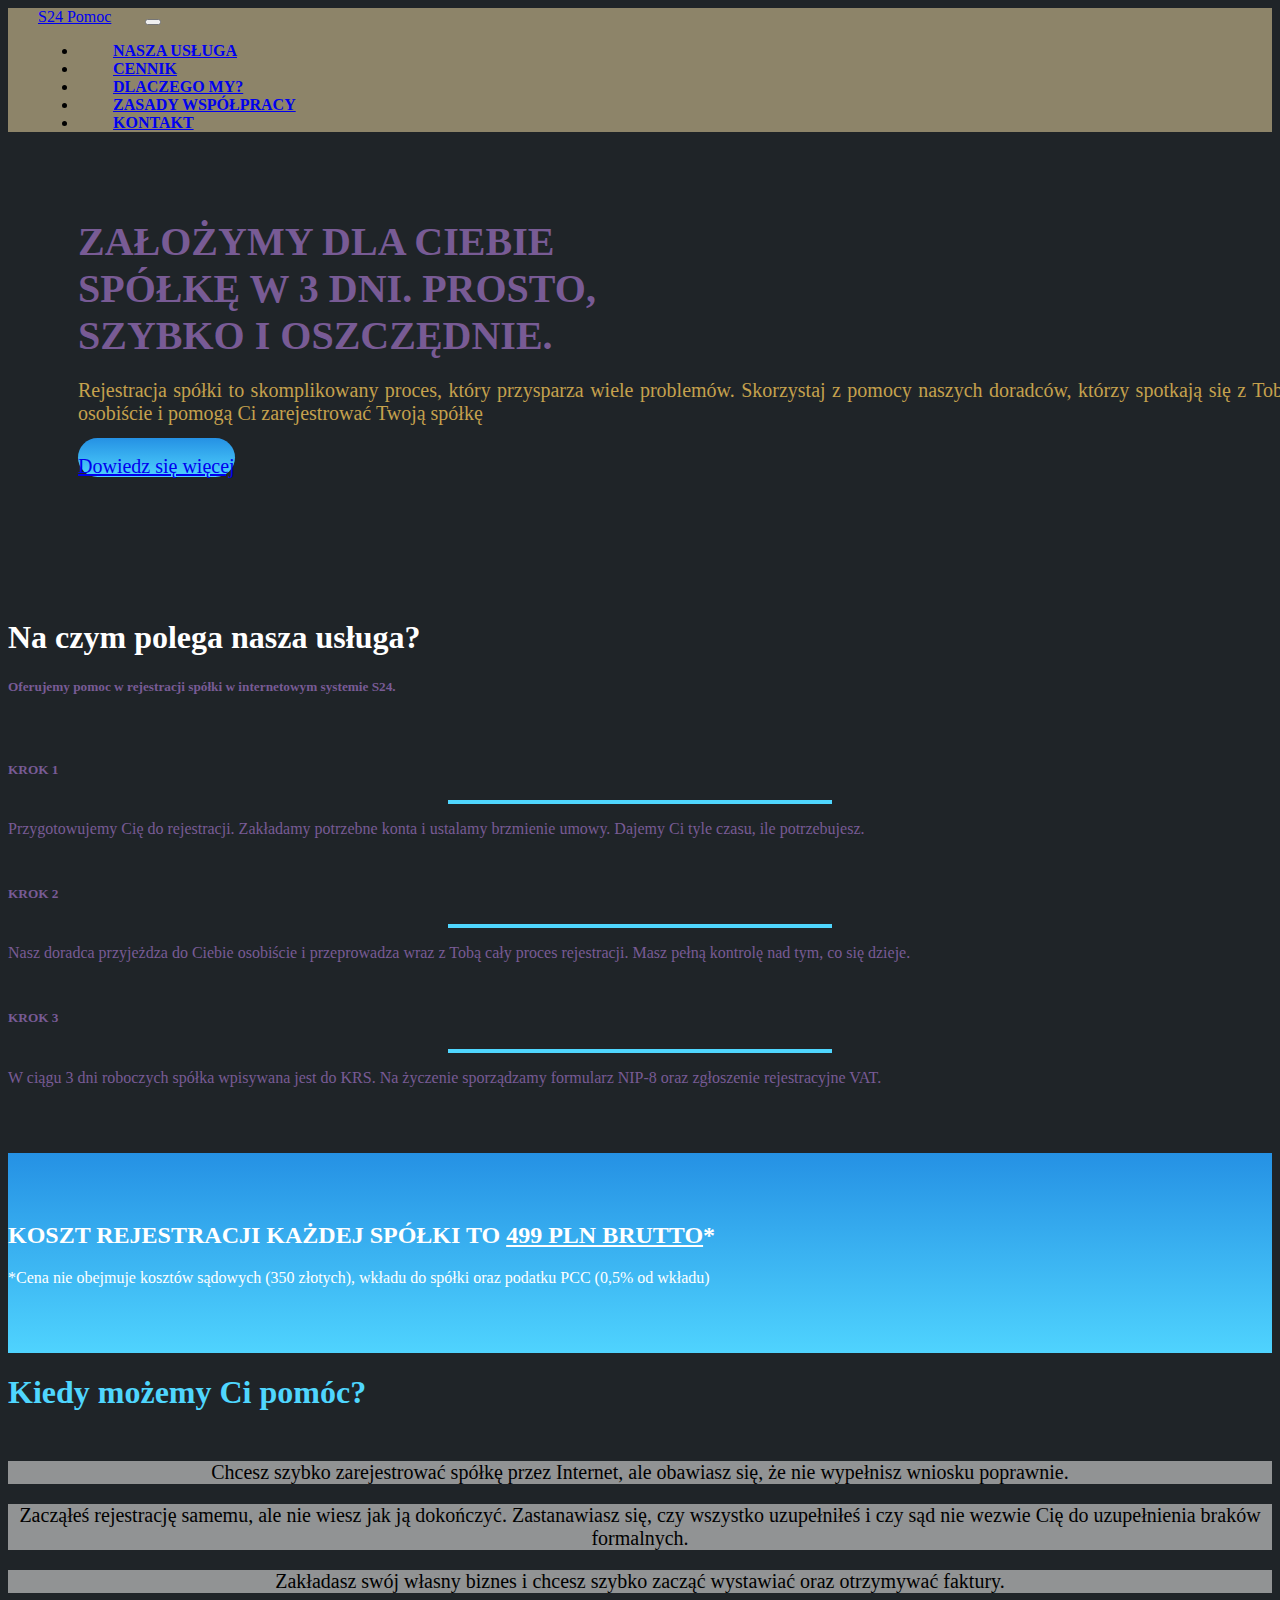
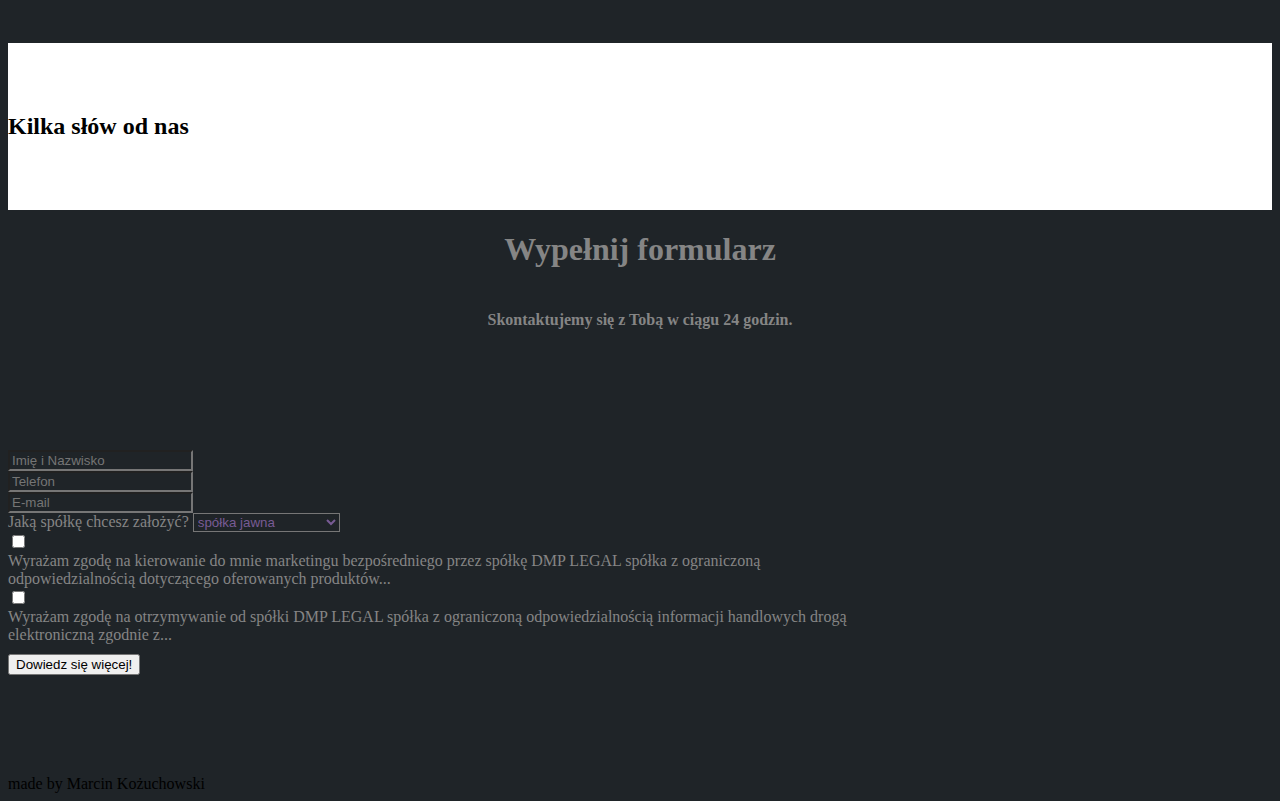
==== index.html @ cd25e00a "changed colors" ====
<!doctype html>
<html lang="pl">

<head>

  <meta charset="utf-8">
  <meta name="viewport" content="width=device-width, initial-scale=1, shrink-to-fit=no">


  <link rel="stylesheet" href="https://stackpath.bootstrapcdn.com/bootstrap/4.1.3/css/bootstrap.min.css" integrity="sha384-MCw98/SFnGE8fJT3GXwEOngsV7Zt27NXFoaoApmYm81iuXoPkFOJwJ8ERdknLPMO"
    crossorigin="anonymous">
  <link rel="stylesheet" href="https://use.fontawesome.com/releases/v5.5.0/css/all.css" integrity="sha384-B4dIYHKNBt8Bc12p+WXckhzcICo0wtJAoU8YZTY5qE0Id1GSseTk6S+L3BlXeVIU"
    crossorigin="anonymous">
  <link rel="stylesheet" type="text/css" href="style.css">

  <title>Hello, world!</title>
</head>

<body>
  <nav class="navbar navbar-expand-lg navbar-light bg-light sticky-top">
    <a class="navbar-brand" href="#">S24 Pomoc</a>
    <button class="navbar-toggler" type="button" data-toggle="collapse" data-target="#navbarNav" aria-controls="navbarSupportedContent" aria-expanded="false" aria-label="Toggle navigation">
        <span class="navbar-toggler-icon"></span>
      </button>
    <div class="collapse navbar-collapse " id="navbarNav">
      <ul class="navbar-nav">
        <li class="nav-item text-center">
          <a class="nav-link" href="#service">Nasza usługa</a>
        </li>
        <li class="nav-item text-center">
          <a class="nav-link" href="#pricing">Cennik</a>
        </li>
        <li class="nav-item text-center">
          <a class="nav-link" href="#about__us">Dlaczego my?</a>
        </li>
        <li class="nav-item text-center">
          <a class="nav-link" href="#">Zasady Współpracy</a>
        </li>
        <li class="nav-item text-center">
          <a class="nav-link" href="#form">Kontakt</a>
        </li>
      </ul>
    </div>
  </nav>

  <div id="first" class="first">
    <div class="first__text col-xl-6 col-lg-6 col-md-12">
      <div class="first__header">
        <h1 class="header__main">ZAŁOŻYMY DLA CIEBIE<br> SPÓŁKĘ W 3 DNI. PROSTO,<br> SZYBKO I OSZCZĘDNIE.</h1>
      </div>
      <div class="paragraph">
        <p>Rejestracja spółki to skomplikowany proces, który przysparza wiele problemów. Skorzystaj z pomocy naszych
          doradców, którzy spotkają się z Tobą osobiście i pomogą Ci zarejestrować Twoją spółkę
      </div>
      <div>
        <a class="btn btn-primary btn-lg" href="#service" role="button">Dowiedz się więcej</a>
      </div>
      <div class="col-md-6 empty-column"></div>
    </div>
    
    
  </div>

  <div id="service" class="service__section">
    <div class="container service__text text-center">
      <h1 class="header__main">Na czym polega nasza usługa?</h1>
      <h5 class="header__five">Oferujemy pomoc w rejestracji spółki w internetowym systemie S24.</h5>
    </div>
    <div class="container">
      <div class=" text-center card-deck">
        <div class="card">
          <div class="text-center">
            <i class="far fa-file-alt fa-5x"></i>
          </div>
          <div class="card-body">
            <h5 class="card-title text-center">KROK 1</h5>
            <hr class="separator">
            <p class="card-text text-center">Przygotowujemy Cię do rejestracji. Zakładamy potrzebne konta i ustalamy
              brzmienie umowy.
              Dajemy Ci tyle czasu, ile potrzebujesz.</p>

          </div>
        </div>
        <div class="card">
          <div class="text-center">
            <i class="fas fa-car fa-5x"></i>
          </div>
          <div class="card-body">
            <h5 class="card-title text-center">KROK 2</h5>
            <hr class="separator">
            <p class="card-text text-center">Nasz doradca przyjeżdza do Ciebie osobiście i przeprowadza wraz z Tobą
              cały
              proces
              rejestracji. Masz pełną kontrolę nad tym, co się dzieje.</p>

          </div>
        </div>
        <div class="card">
          <div class="text-center">
            <i class="far fa-handshake fa-5x"></i>
          </div>
          <div class="card-body">
            <h5 class="card-title text-center">KROK 3</h5>
            <hr class="separator">
            <p class="card-text text-center">W ciągu 3 dni roboczych spółka wpisywana jest do KRS. Na życzenie
              sporządzamy formularz
              NIP-8 oraz zgłoszenie rejestracyjne VAT.</p>
          </div>
        </div>
      </div>
    </div>

  </div>


  <div id="pricing" class="price__section">
    <div class="container price_container text-center">
      <h2>KOSZT REJESTRACJI KAŻDEJ SPÓŁKI TO <u>499 PLN BRUTTO</u>*</h2>
      <p>*Cena nie obejmuje kosztów sądowych (350 złotych), wkładu do spółki oraz podatku PCC (0,5% od wkładu)</p>
    </div>
  </div>

  <div id="character" class="character__section">
    <div class="background"></div>
    <div class="container">
      <div class="section__text text-center">
        <h1 class="header__main">Kiedy możemy Ci pomóc?</h1>
      </div>

      <div class="card-deck">
        <div class="card">
          <div class="text-center">
            <!-- <i class="bounce far fa-check-circle fa-3x"></i> -->
          </div>

          <div class="card-body">
            <p class="card-text">Chcesz szybko zarejestrować spółkę przez Internet, ale obawiasz się, że
              nie wypełnisz wniosku poprawnie.</p>
          </div>
        </div>
        <div class="card">
          <div class="text-center">
            <!-- <i class="bounce far fa-check-circle fa-3x"></i> -->
          </div>
          <div class="card-body">
            <p class="card-text">Zacząłeś rejestrację samemu, ale nie wiesz jak ją dokończyć.
              Zastanawiasz się, czy wszystko uzupełniłeś i czy sąd nie wezwie Cię do uzupełnienia braków formalnych.</p>
          </div>
        </div>
        <div class="card">
          <div class="text-center">
            <!-- <i class="bounce far fa-check-circle fa-3x"></i> -->
          </div>
          <div class="card-body">
            <p class="card-text">Zakładasz swój własny biznes i chcesz szybko zacząć wystawiać oraz otrzymywać
              faktury.</p>
          </div>
        </div>
      </div>
    </div>
  
  </div>

  <div id="about__us" class="about__section">
    <div class="text-center">
      <h2 class="header__two">Kilka słów od nas</h2>
    </div>
    <div class="text-center">
      
      </iframe>

    </div>
  </div>
  <div id="form" class="row form__section">
    <div class="col-md-6 col-sm-12 form__text">
      <h1>Wypełnij formularz</h1>
      <h4>Skontaktujemy się z Tobą w ciągu 24 godzin.</h4>
    </div>

    <div class="col-md-6 col-sm-12 form__column">
      <form class="form">
        <div class="form-group text-input">
          <input type="text" name="fullname" class="form-control" id="inputName" placeholder="Imię i Nazwisko" required>
        </div>
        <div class="form-group text-input">
          <input type="tel" class="form-control" id="inputPhone" placeholder="Telefon" required>
        </div>
        <div class="form-group text-input">
          <input type="email" class="form-control" id="inputEmail" placeholder="E-mail" required>
        </div>

        <div class="form-group select-option">
          <label for="FormControlSelect">Jaką spółkę chcesz założyć?</label>
          <select class="form-control" id="formControlSelect">
            <option>spółka jawna</option>
            <option>spółka z.o.o.</option>
            <option>spółka komantydowa</option>
          </select>
        </div>
        <div class="form-check checkbox-container">
          <input class="form-check-input" type="checkbox" value="" id="check1" required>
          <div class="tooltip-container">
            <label class="form-check-label" for="check1"> Wyrażam zgodę na kierowanie do mnie marketingu
              bezpośredniego przez spółkę DMP LEGAL spółka z
              ograniczoną odpowiedzialnością dotyczącego oferowanych produktów...
            </label>
            <div class="tooltip-text">
              <p>Wyrażam zgodę na kierowanie do mnie marketingu bezpośredniego przez spółkę DMP LEGAL spółka z
                ograniczoną odpowiedzialnością dotyczącego oferowanych produktów i usług przy użyciu
                telekomunikacyjnych urządzeń końcowych i automatycznych systemów wywołujących (np. wysyłanie sms,
                e-mail, kontaktowanie się przez telefon), przy wykorzystaniu moich danych osobowych. </p>
            </div>
          </div>
        </div>
        <div class="form-check">
          <input class="form-check-input" type="checkbox" value="" id="check2" required>
          <div class="tooltip-container-second">
            <label class="form-check-label" for="check2"> Wyrażam zgodę na otrzymywanie od spółki DMP LEGAL spółka z
              ograniczoną odpowiedzialnością informacji
              handlowych drogą elektroniczną zgodnie z...
            </label>
            <div class="tooltip-text">
              <p>Wyrażam zgodę na otrzymywanie od spółki DMP LEGAL spółka z ograniczoną odpowiedzialnością informacji
                handlowych drogą elektroniczną zgodnie z ustawą z dnia 18.07.2002 r. (Dz.U. nr 144, poz.1204 z późn.
                zm.) o świadczeniu usług drogą elektroniczną.</p>
            </div>
          </div>
        </div>
        <div class="button">
          <button type="submit" class="btn btn-primary">Dowiedz się więcej!</button>
        </div>
      </form>
    </div>
  </div>















  <!-- Optional JavaScript -->
  <!-- jQuery first, then Popper.js, then Bootstrap JS -->
  <script src="script.js"></script>
  <script src="https://code.jquery.com/jquery-3.3.1.slim.min.js" integrity="sha384-q8i/X+965DzO0rT7abK41JStQIAqVgRVzpbzo5smXKp4YfRvH+8abtTE1Pi6jizo"
    crossorigin="anonymous"></script>
  <script src="https://cdnjs.cloudflare.com/ajax/libs/popper.js/1.14.3/umd/popper.min.js" integrity="sha384-ZMP7rVo3mIykV+2+9J3UJ46jBk0WLaUAdn689aCwoqbBJiSnjAK/l8WvCWPIPm49"
    crossorigin="anonymous"></script>
  <script src="https://stackpath.bootstrapcdn.com/bootstrap/4.1.3/js/bootstrap.min.js" integrity="sha384-ChfqqxuZUCnJSK3+MXmPNIyE6ZbWh2IMqE241rYiqJxyMiZ6OW/JmZQ5stwEULTy"
    crossorigin="anonymous"></script>
</body>
<footer>
  made by Marcin Kożuchowski
</footer>

</html>
---- style.css ----
/* navbar section */

body {
    background-color: #1F2428;
    font-family: Cambria, Cochin, Georgia, Times, 'Times New Roman', serif;
}

.navbar {
    background-color: rgba(148, 138, 109, 0.95) !important;
    padding: 0px 0px 0px 30px;
}

.navbar-nav {
    width: 100%;
    text-transform: uppercase;
    font-weight: bold;
}

.navbar-brand {
    margin-right: 30px;
}

.nav-link {
    padding: 12px 35px;
    margin: 0px 0px;
    
}

.nav-link:hover {
    color: #785B95 !important;
    background-color: #1F2428;
}


/* -------------------------------------------------------------- */

/* first section */

.first {
    width: 100%;
    padding: 20px;
    background-image: radial-gradient(110% 137% at top right, rgba(255, 255, 255, 0)47%, rgba(31, 36, 40, 0.9)63%, rgba(31, 36, 40, 0.9)15%), url(img/handshake.jpg);
    background-position: center;
    background-repeat: no-repeat;
    background-size: cover;
    background-attachment: fixed;
}

.first__text {
    font-size: 20px;
    margin: 50px 0px 50px 50px;
    color: rgb(37, 145, 228);
}

.first .header__main {
    margin-bottom: 20px;
    text-align: left;
    color: #785B95;
}

.first .paragraph {
    text-align: justify;
    color: #C5A14D;
    margin-bottom: 30px;
}

.first .btn {
    border-radius: 40px;
    height: 70px;
    width: 13rem;
    padding-top: 17px;
    margin-bottom: 25px;
    background-image: linear-gradient(rgb(37, 145, 228), rgb(79, 211, 254));
    border: none;
}

.first .btn:hover {
    color: black;
}

/* -------------------------------------------------------------- */

/* service section */

.service__section {
    padding-top: 50px;
    padding-bottom: 50px;
}

.service__section .header__main {
    color: #fff;
}

.header__five {
    color: #785B95;
}

.service__text {
    margin-bottom: 35px;
}
.service__section .card {
    padding-top: 10px;
    color: #785B95;
    background-color: inherit;
    border: none;
}
.service__section .card:hover {
    background-color: rgb(184, 184, 184);
    
}
.separator {
    width: 30%;
    border: 2px solid #4fd6fe;
}

/* -------------------------------------------------------------- */

/* price section */

.price__section {
    display: flex;
    align-items: center;
    height: 200px;
    background-image: linear-gradient(rgb(37, 145, 228), rgb(79, 211, 254));
    color: white;
}

/* -------------------------------------------------------------- */

/*character section */

.character__section .header__main {
    margin-bottom: 50px;
    color: #4fd6fe;
}

.character__section .card {
    color: #000;
    background-color: rgba(184, 184, 184, 0.75);
}

.character__section .card-text {
    font-size: 20px;
    text-align: center;
    
}

.character__section {
    width: 100%;
    height: 100%;
    margin-bottom: 50px;
}

.background {
    background-image: url("img/office.jpg");
    background-position: center center;
    background-repeat: no-repeat;
    background-size: cover;
    background-attachment: fixed;
    -webkit-filter: blur(2px);
    -moz-filter: blur(2px);
    -o-filter: blur(2px);
    -ms-filter: blur(2px);
    filter: blur(2px);
    position: absolute;
    z-index: -1;
    width: 100%;
    height: 100%;
}

/* -------------------------------------------------------------- */

/* about section */

.about__section {
    padding: 50px 0px;
    background-color: white;
}

/* -------------------------------------------------------------- */


/* form section */

.form {
    width: 75%;
    color: rgb(133, 133, 133);
}

.form__section {
    background-color: inherit;
    margin: 0px 0px;
}

.form__column {
    padding: 100px 100px 100px 0px;
}

.form__text {
    display: flex;
    flex-direction: column;
    justify-content: center;
    align-items: center;
    color: rgb(133, 133, 133);
}

.form-check-label {
    cursor: pointer;
    text-align: justify;
    padding-right: 15px;
    color: rgb(133, 133, 133);
}

.form-check-input {
    cursor: pointer;
}

.tooltip-text {
    visibility: hidden;
    background-color: rgba(94, 94, 94, 0.88);
    color: #fff;
    padding: 20px 20px;
    text-align: justify;
    position: absolute;
    bottom: 74%;
    left: -98%;
    right: 100%;
    margin-left: -60px;
    opacity: 0;
    transition: opacity 0.5s;
}

.form-check:hover .tooltip-text {
    visibility: visible;
    opacity: 1;
}

.button {
    margin-top: 10px;
}

.form-control {
      background-color: inherit;   
     color: #785B95; 
 }

.form-control:focus {
     color: #785B95; 
     background-color: inherit;  
      border: #785B95 1px solid; 
     box-shadow: none; 
}
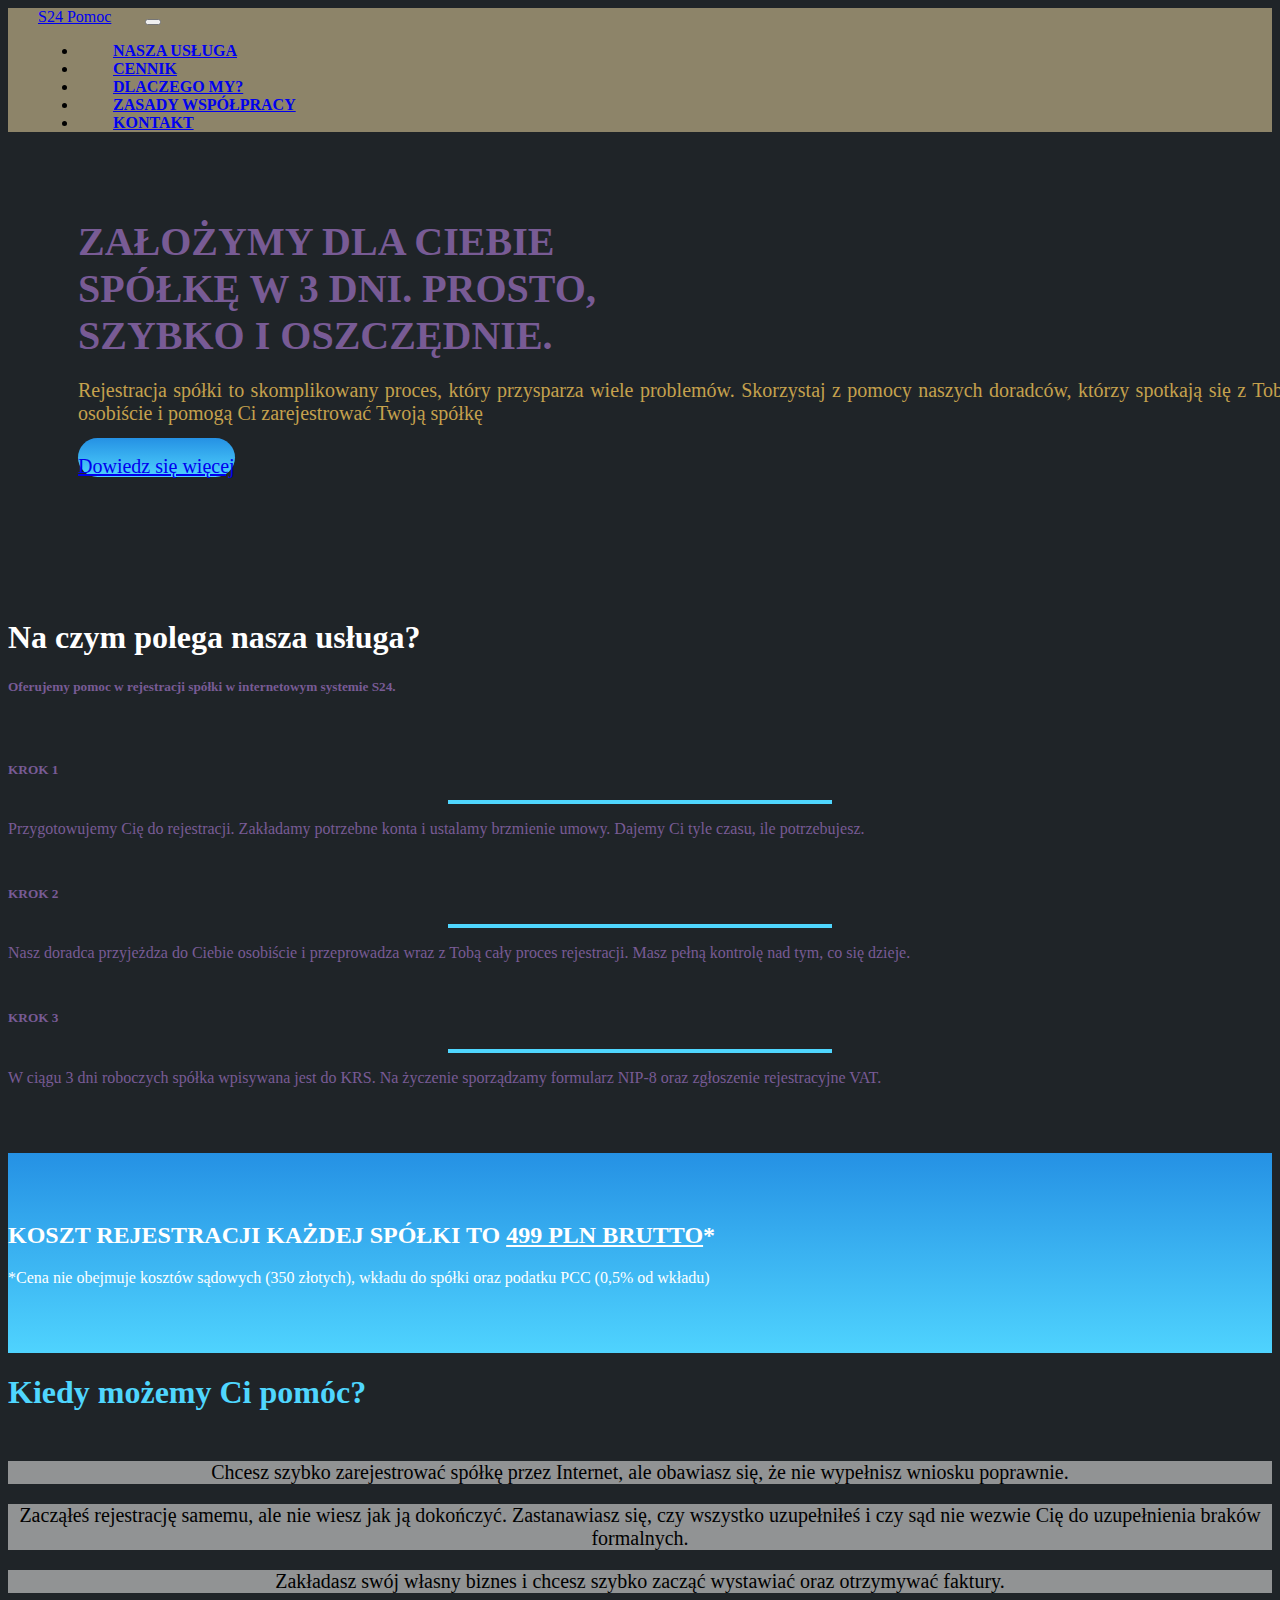
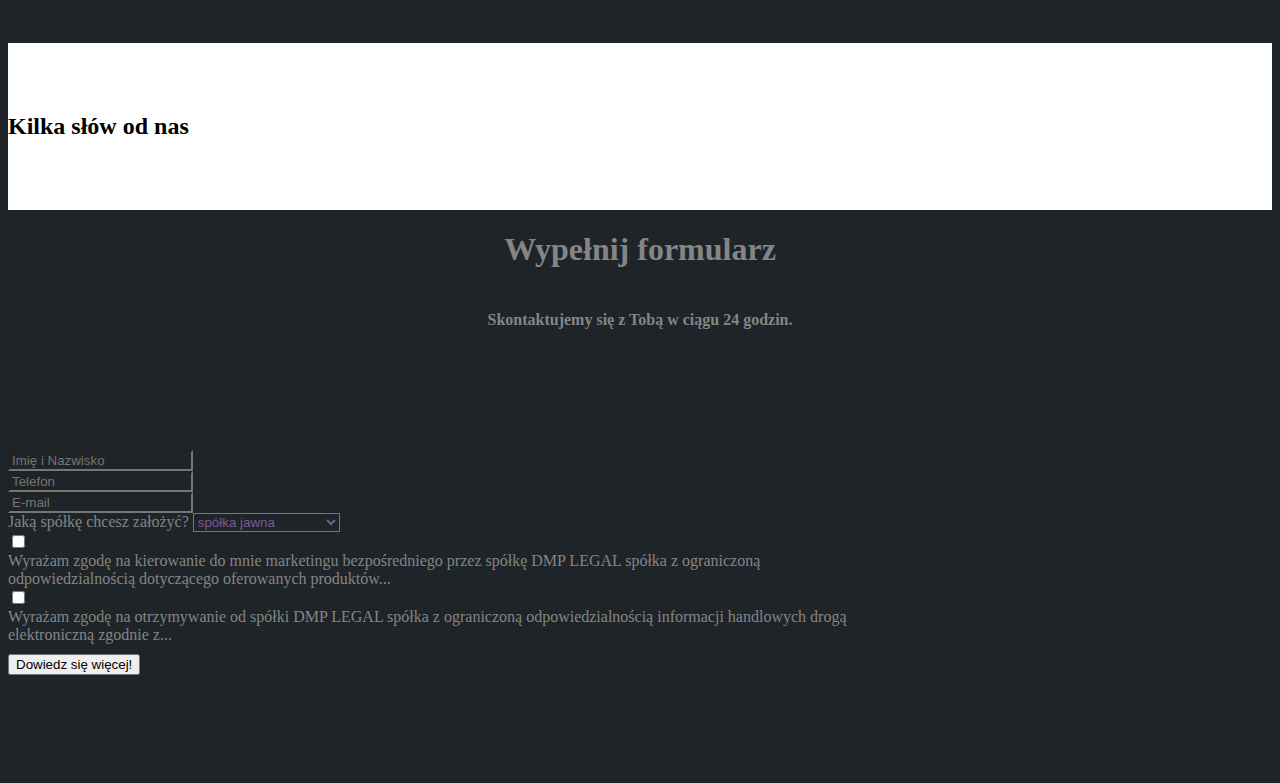
==== commit 341a99a9: "fix" ====
--- a/index.html
+++ b/index.html
@@ -257,8 +257,6 @@
   <script src="https://stackpath.bootstrapcdn.com/bootstrap/4.1.3/js/bootstrap.min.js" integrity="sha384-ChfqqxuZUCnJSK3+MXmPNIyE6ZbWh2IMqE241rYiqJxyMiZ6OW/JmZQ5stwEULTy"
     crossorigin="anonymous"></script>
 </body>
-<footer>
-  made by Marcin Kożuchowski
-</footer>
+
 
 </html>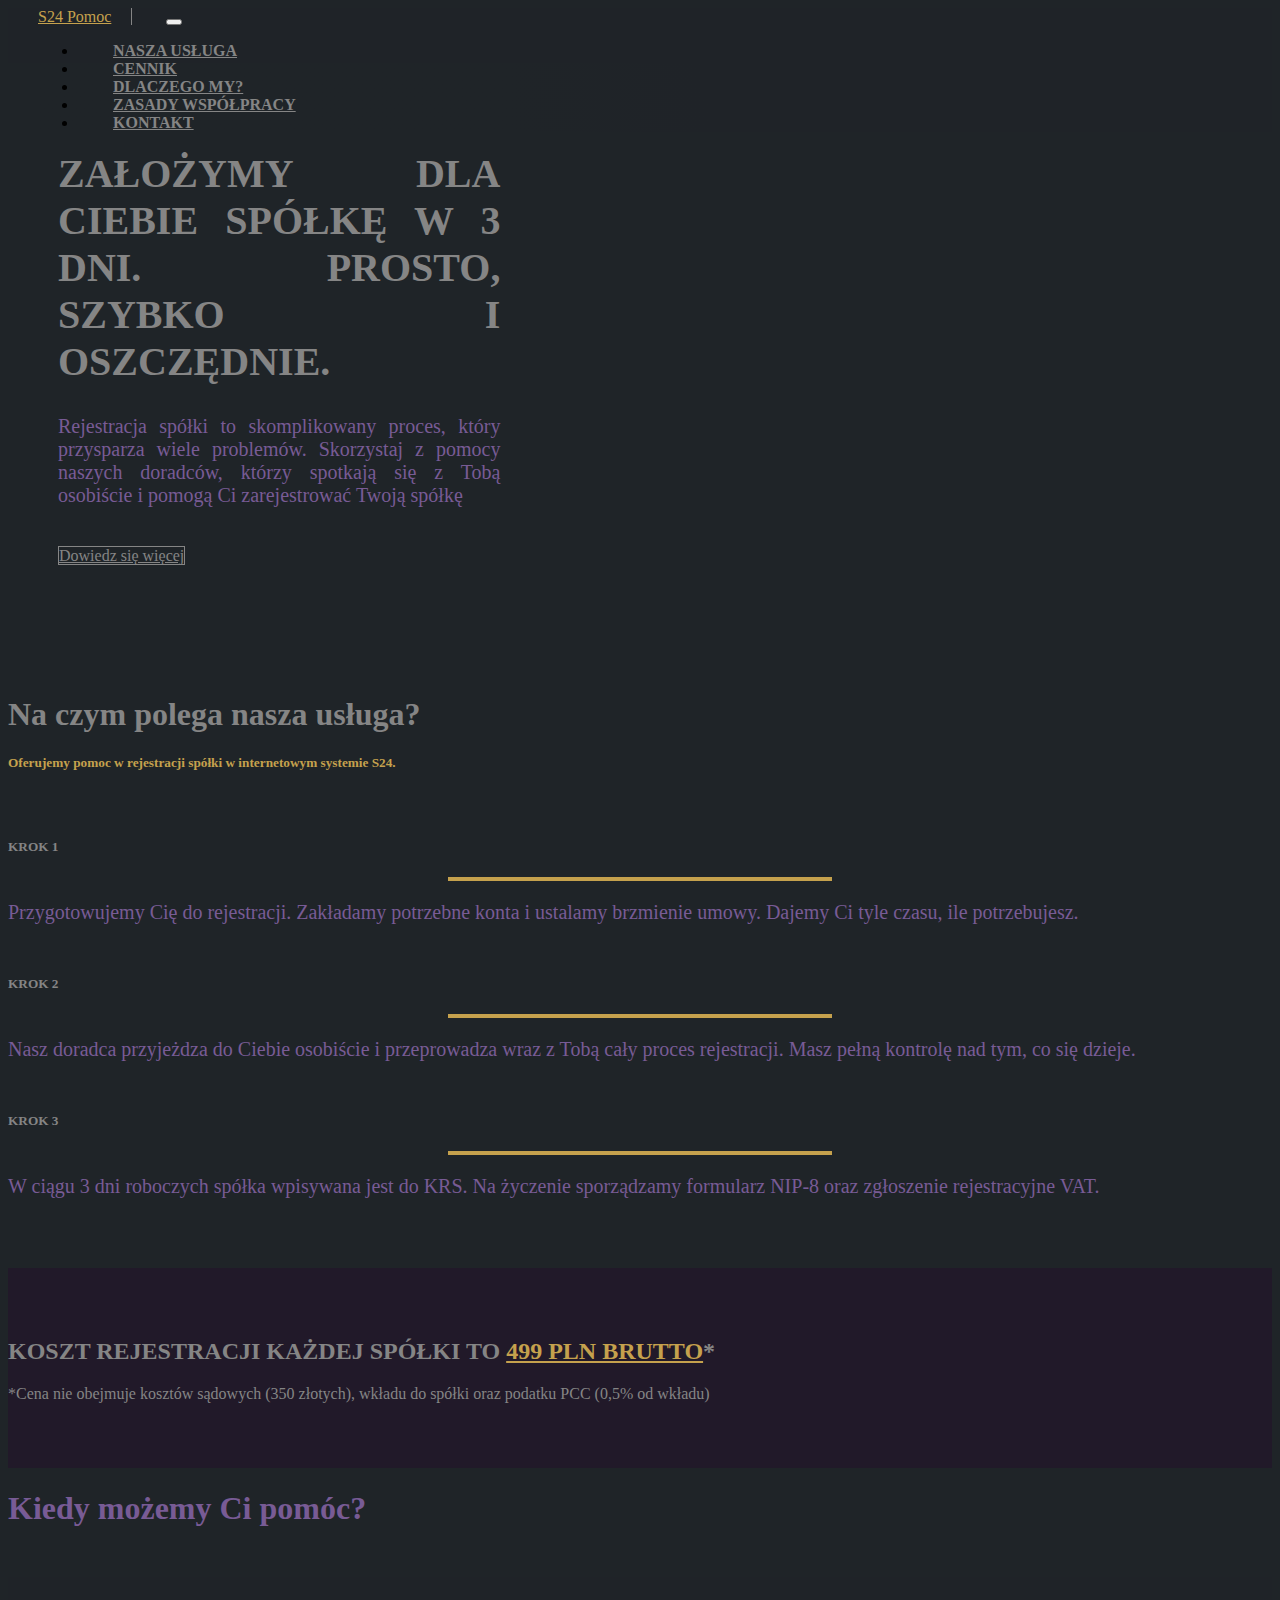
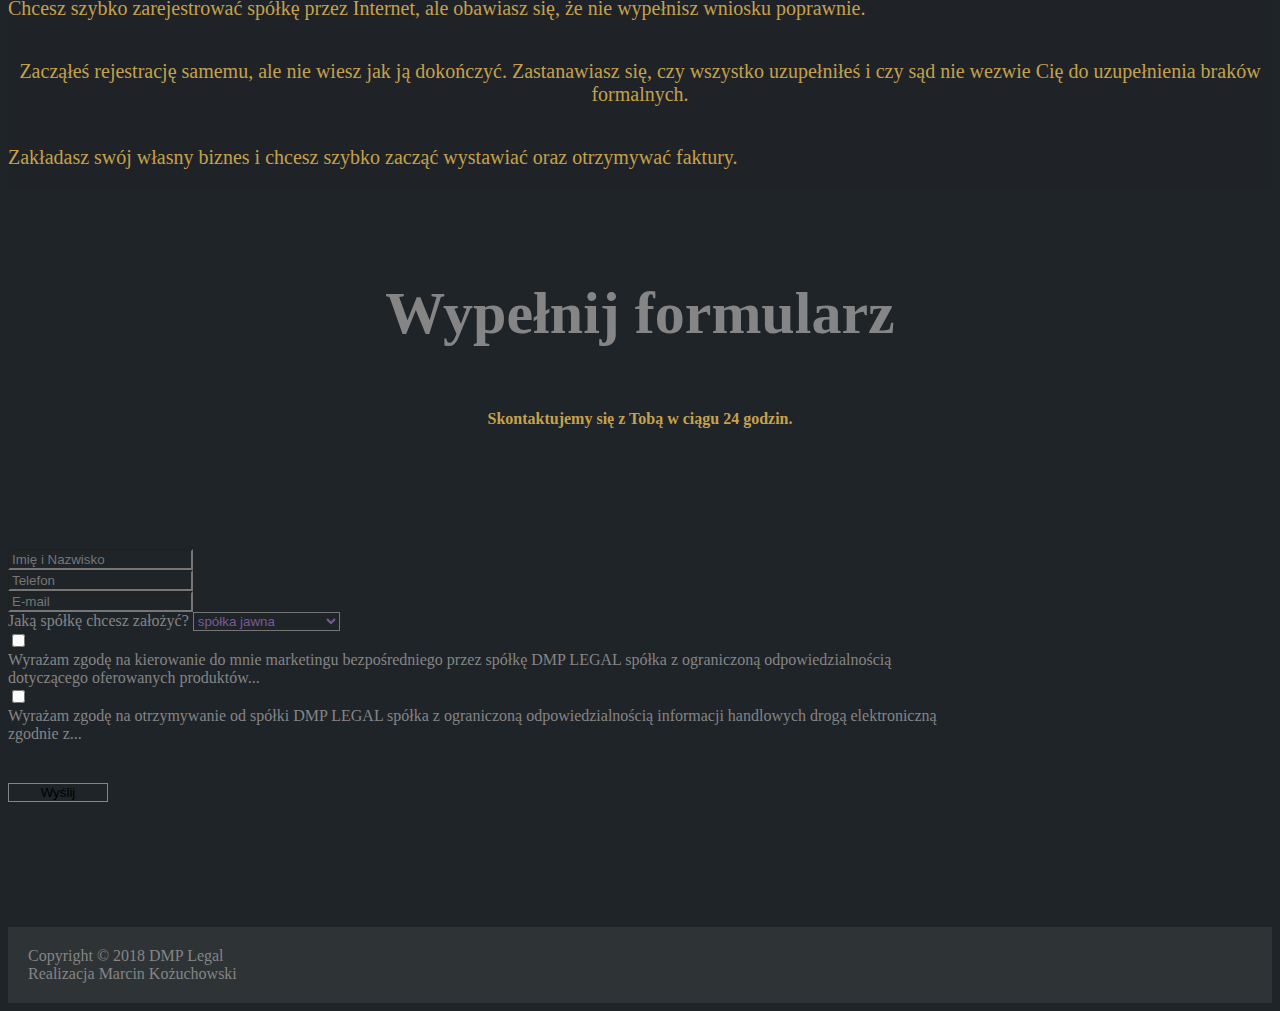
==== commit 39d58adb: "changed colors" ====
--- a/index.html
+++ b/index.html
@@ -13,15 +13,16 @@
     crossorigin="anonymous">
   <link rel="stylesheet" type="text/css" href="style.css">
 
-  <title>Hello, world!</title>
+  <title>S24 Pomoc</title>
 </head>
 
 <body>
-  <nav class="navbar navbar-expand-lg navbar-light bg-light sticky-top">
+  <nav class="navbar navbar-expand-lg navbar-dark bg-dark sticky-top">
     <a class="navbar-brand" href="#">S24 Pomoc</a>
-    <button class="navbar-toggler" type="button" data-toggle="collapse" data-target="#navbarNav" aria-controls="navbarSupportedContent" aria-expanded="false" aria-label="Toggle navigation">
-        <span class="navbar-toggler-icon"></span>
-      </button>
+    <button class="navbar-toggler" type="button" data-toggle="collapse" data-target="#navbarNav" aria-controls="navbarSupportedContent"
+      aria-expanded="false" aria-label="Toggle navigation">
+      <span class="navbar-toggler-icon"></span>
+    </button>
     <div class="collapse navbar-collapse " id="navbarNav">
       <ul class="navbar-nav">
         <li class="nav-item text-center">
@@ -43,39 +44,35 @@
     </div>
   </nav>
 
-  <div id="first" class="first">
-    <div class="first__text col-xl-6 col-lg-6 col-md-12">
-      <div class="first__header">
-        <h1 class="header__main">ZAŁOŻYMY DLA CIEBIE<br> SPÓŁKĘ W 3 DNI. PROSTO,<br> SZYBKO I OSZCZĘDNIE.</h1>
-      </div>
-      <div class="paragraph">
-        <p>Rejestracja spółki to skomplikowany proces, który przysparza wiele problemów. Skorzystaj z pomocy naszych
-          doradców, którzy spotkają się z Tobą osobiście i pomogą Ci zarejestrować Twoją spółkę
-      </div>
-      <div>
-        <a class="btn btn-primary btn-lg" href="#service" role="button">Dowiedz się więcej</a>
-      </div>
-      <div class="col-md-6 empty-column"></div>
-    </div>
-    
-    
+  <div id="hero" class="hero">
+    <div class="hero__text col-xl-6 col-md-6 col-sm-12">
+      <h1 class="header__one">ZAŁOŻYMY DLA CIEBIE SPÓŁKĘ W 3 DNI. PROSTO, SZYBKO I OSZCZĘDNIE.</h1>
+      <p class="paragraph">Rejestracja spółki to skomplikowany proces, który przysparza wiele problemów. Skorzystaj z pomocy naszych
+        doradców, którzy spotkają się z Tobą osobiście i pomogą Ci zarejestrować Twoją spółkę</p>
+        <div class="btn-container">
+          <a class="btn btn-primary btn-lg float-right" href="#service" role="button">Dowiedz się więcej</a>
+        </div>
+      </div>
+    </div>
+
+
   </div>
 
   <div id="service" class="service__section">
     <div class="container service__text text-center">
-      <h1 class="header__main">Na czym polega nasza usługa?</h1>
+      <h1 class="header__one">Na czym polega nasza usługa?</h1>
       <h5 class="header__five">Oferujemy pomoc w rejestracji spółki w internetowym systemie S24.</h5>
     </div>
     <div class="container">
-      <div class=" text-center card-deck">
+      <div class="card-deck">
         <div class="card">
           <div class="text-center">
-            <i class="far fa-file-alt fa-5x"></i>
+            <i class="icon far fa-file-alt fa-5x"></i>
           </div>
           <div class="card-body">
             <h5 class="card-title text-center">KROK 1</h5>
             <hr class="separator">
-            <p class="card-text text-center">Przygotowujemy Cię do rejestracji. Zakładamy potrzebne konta i ustalamy
+            <p class="card-text">Przygotowujemy Cię do rejestracji. Zakładamy potrzebne konta i ustalamy
               brzmienie umowy.
               Dajemy Ci tyle czasu, ile potrzebujesz.</p>
 
@@ -83,26 +80,24 @@
         </div>
         <div class="card">
           <div class="text-center">
-            <i class="fas fa-car fa-5x"></i>
+            <i class="icon fas fa-car fa-5x"></i>
           </div>
           <div class="card-body">
             <h5 class="card-title text-center">KROK 2</h5>
             <hr class="separator">
-            <p class="card-text text-center">Nasz doradca przyjeżdza do Ciebie osobiście i przeprowadza wraz z Tobą
-              cały
-              proces
-              rejestracji. Masz pełną kontrolę nad tym, co się dzieje.</p>
+            <p class="card-text">Nasz doradca przyjeżdza do Ciebie osobiście i przeprowadza wraz z Tobą
+              cały proces rejestracji. Masz pełną kontrolę nad tym, co się dzieje.</p>
 
           </div>
         </div>
         <div class="card">
           <div class="text-center">
-            <i class="far fa-handshake fa-5x"></i>
+            <i class="icon far fa-handshake fa-5x"></i>
           </div>
           <div class="card-body">
             <h5 class="card-title text-center">KROK 3</h5>
             <hr class="separator">
-            <p class="card-text text-center">W ciągu 3 dni roboczych spółka wpisywana jest do KRS. Na życzenie
+            <p class="card-text">W ciągu 3 dni roboczych spółka wpisywana jest do KRS. Na życzenie
               sporządzamy formularz
               NIP-8 oraz zgłoszenie rejestracyjne VAT.</p>
           </div>
@@ -115,7 +110,7 @@
 
   <div id="pricing" class="price__section">
     <div class="container price_container text-center">
-      <h2>KOSZT REJESTRACJI KAŻDEJ SPÓŁKI TO <u>499 PLN BRUTTO</u>*</h2>
+      <h2>KOSZT REJESTRACJI KAŻDEJ SPÓŁKI TO <span><u>499 PLN BRUTTO</u></span>*</h2>
       <p>*Cena nie obejmuje kosztów sądowych (350 złotych), wkładu do spółki oraz podatku PCC (0,5% od wkładu)</p>
     </div>
   </div>
@@ -129,53 +124,50 @@
 
       <div class="card-deck">
         <div class="card">
-          <div class="text-center">
-            <!-- <i class="bounce far fa-check-circle fa-3x"></i> -->
-          </div>
-
-          <div class="card-body">
+          <div class="card-body">
+            <div>
             <p class="card-text">Chcesz szybko zarejestrować spółkę przez Internet, ale obawiasz się, że
               nie wypełnisz wniosku poprawnie.</p>
-          </div>
-        </div>
-        <div class="card">
-          <div class="text-center">
-            <!-- <i class="bounce far fa-check-circle fa-3x"></i> -->
-          </div>
-          <div class="card-body">
+            </div>
+          </div>
+        </div>
+        <div class="card">
+          <div class="card-body">
+            <div>
             <p class="card-text">Zacząłeś rejestrację samemu, ale nie wiesz jak ją dokończyć.
               Zastanawiasz się, czy wszystko uzupełniłeś i czy sąd nie wezwie Cię do uzupełnienia braków formalnych.</p>
-          </div>
-        </div>
-        <div class="card">
-          <div class="text-center">
-            <!-- <i class="bounce far fa-check-circle fa-3x"></i> -->
-          </div>
-          <div class="card-body">
+            </div>
+          </div>
+        </div>
+        <div class="card">
+          <div class="card-body">
+            <div>
             <p class="card-text">Zakładasz swój własny biznes i chcesz szybko zacząć wystawiać oraz otrzymywać
               faktury.</p>
-          </div>
-        </div>
-      </div>
-    </div>
-  
-  </div>
-
-  <div id="about__us" class="about__section">
-    <div class="text-center">
+            </div>
+          </div>
+        </div>
+      </div>
+    </div>
+
+  </div>
+
+  <!-- <div id="about__us" class="about__section"> -->
+    <!-- <div class="text-center">
       <h2 class="header__two">Kilka słów od nas</h2>
     </div>
-    <div class="text-center">
-      
-      </iframe>
+    <div class="text-center"> -->
+
+
 
     </div>
   </div>
   <div id="form" class="row form__section">
     <div class="col-md-6 col-sm-12 form__text">
-      <h1>Wypełnij formularz</h1>
-      <h4>Skontaktujemy się z Tobą w ciągu 24 godzin.</h4>
-    </div>
+      <h1 class="header__one">Wypełnij formularz</h1>
+      <h4 class="header__four">Skontaktujemy się z Tobą w ciągu 24 godzin.</h4>      
+    </div>
+   
 
     <div class="col-md-6 col-sm-12 form__column">
       <form class="form">
@@ -227,12 +219,16 @@
           </div>
         </div>
         <div class="button">
-          <button type="submit" class="btn btn-primary">Dowiedz się więcej!</button>
+          <button type="submit" class="btn btn-primary float-right">Wyślij</button>
         </div>
       </form>
     </div>
   </div>
-
+<footer id="footer-section" class="footer-section">
+    <div class="footer-content">Copyright © 2018 DMP Legal <br> Realizacja<span> Marcin Kożuchowski</span> 
+  </div>
+
+</footer>
 
 
 
--- a/style.css
+++ b/style.css
@@ -6,76 +6,83 @@
 }
 
 .navbar {
-    background-color: rgba(148, 138, 109, 0.95) !important;
+    background-color: rgba(31, 36, 40, 0.9) !important;
     padding: 0px 0px 0px 30px;
+    height: 55px;
 }
 
 .navbar-nav {
     width: 100%;
     text-transform: uppercase;
     font-weight: bold;
+    
 }
 
 .navbar-brand {
+    padding-right: 20px;
     margin-right: 30px;
+    color: #C5A14D !important;
+    border-right: 1px solid rgb(133, 133, 133);
 }
 
 .nav-link {
     padding: 12px 35px;
     margin: 0px 0px;
+    color: rgb(133, 133, 133) !important;
     
 }
 
 .nav-link:hover {
-    color: #785B95 !important;
+    color: #C5A14D !important;
     background-color: #1F2428;
-}
-
-
-/* -------------------------------------------------------------- */
-
-/* first section */
-
-.first {
+    border: solid 1px #5B616A;
+}
+
+.navbar-collapse {
+    background-color:  rgba(31, 36, 40, 0.9)
+}
+
+/* -------------------------------------------------------------- */
+
+/* hero section */
+
+.hero {
+    color: rgb(133, 133, 133);
     width: 100%;
-    padding: 20px;
-    background-image: radial-gradient(110% 137% at top right, rgba(255, 255, 255, 0)47%, rgba(31, 36, 40, 0.9)63%, rgba(31, 36, 40, 0.9)15%), url(img/handshake.jpg);
+    padding: 60px 50px;
+    background-image: radial-gradient(96% 160% at top right, rgba(255, 255, 255, 0)47%, rgba(31, 36, 40, 0.97)63%, rgba(31, 36, 40, 0.97)15%), url(img/handshake.jpg);
     background-position: center;
     background-repeat: no-repeat;
     background-size: cover;
     background-attachment: fixed;
 }
 
-.first__text {
+.hero__text {
+    text-align: justify;
+    width: 35%;
+}
+
+.hero .header__one {
+    font-size: 40px;
+    margin-bottom: 30px;
+}
+
+.hero .paragraph {
     font-size: 20px;
-    margin: 50px 0px 50px 50px;
-    color: rgb(37, 145, 228);
-}
-
-.first .header__main {
-    margin-bottom: 20px;
-    text-align: left;
-    color: #785B95;
-}
-
-.first .paragraph {
-    text-align: justify;
-    color: #C5A14D;
-    margin-bottom: 30px;
-}
-
-.first .btn {
-    border-radius: 40px;
-    height: 70px;
-    width: 13rem;
-    padding-top: 17px;
+    margin-bottom: 40px;
+    color: #785B95;
+}
+
+.hero .btn {
+    color: rgb(133, 133, 133);
+    border-radius: 0px;
     margin-bottom: 25px;
-    background-image: linear-gradient(rgb(37, 145, 228), rgb(79, 211, 254));
-    border: none;
-}
-
-.first .btn:hover {
-    color: black;
+    border: 1px solid rgb(133, 133, 133);
+    background-color: inherit;
+}
+
+.hero .btn:hover {
+    color: #C5A14D;
 }
 
 /* -------------------------------------------------------------- */
@@ -87,30 +94,42 @@
     padding-bottom: 50px;
 }
 
-.service__section .header__main {
-    color: #fff;
+.service__section .header__one {
+    color: rgb(133, 133, 133);
 }
 
 .header__five {
-    color: #785B95;
+    color: #C5A14D;
 }
 
 .service__text {
     margin-bottom: 35px;
 }
+
 .service__section .card {
     padding-top: 10px;
     color: #785B95;
     background-color: inherit;
     border: none;
 }
+.service__section .card-text{
+    font-size: 20px;
+    text-align: justify;
+}
+.service__section .icon{
+    color: #C5A14D;
+} 
+.card-title{
+    color: rgb(133, 133, 133);
+}
+
 .service__section .card:hover {
-    background-color: rgb(184, 184, 184);
-    
-}
+    border: 1px solid white;
+}
+
 .separator {
     width: 30%;
-    border: 2px solid #4fd6fe;
+    border: 2px solid #C5A14D;
 }
 
 /* -------------------------------------------------------------- */
@@ -121,8 +140,12 @@
     display: flex;
     align-items: center;
     height: 200px;
-    background-image: linear-gradient(rgb(37, 145, 228), rgb(79, 211, 254));
-    color: white;
+   background-color: #211929;
+    color: rgb(133, 133, 133);
+}
+
+.price_container span {
+    color: #C5A14D;
 }
 
 /* -------------------------------------------------------------- */
@@ -131,18 +154,24 @@
 
 .character__section .header__main {
     margin-bottom: 50px;
-    color: #4fd6fe;
+    color: #785B95;
 }
 
 .character__section .card {
-    color: #000;
-    background-color: rgba(184, 184, 184, 0.75);
-}
+    color: #C5A14D;
+    background-color: rgba(31, 36, 40, 0.9);
+    
+}
+.character__section .card-body{
+    display: flex;
+    justify-items: center;
+    align-items: center;
+}
+
 
 .character__section .card-text {
     font-size: 20px;
     text-align: center;
-    
 }
 
 .character__section {
@@ -152,16 +181,11 @@
 }
 
 .background {
-    background-image: url("img/office.jpg");
+    background-image:linear-gradient(rgba(31, 36, 40, 0.8),rgba(31, 36, 40, 0.8)), url("img/office.jpg");
     background-position: center center;
     background-repeat: no-repeat;
     background-size: cover;
     background-attachment: fixed;
-    -webkit-filter: blur(2px);
-    -moz-filter: blur(2px);
-    -o-filter: blur(2px);
-    -ms-filter: blur(2px);
-    filter: blur(2px);
     position: absolute;
     z-index: -1;
     width: 100%;
@@ -179,7 +203,6 @@
 
 /* -------------------------------------------------------------- */
 
-
 /* form section */
 
 .form {
@@ -193,7 +216,7 @@
 }
 
 .form__column {
-    padding: 100px 100px 100px 0px;
+    padding: 100px 0px 100px 0px;
 }
 
 .form__text {
@@ -203,6 +226,13 @@
     align-items: center;
     color: rgb(133, 133, 133);
 }
+.form__section .header__one{
+font-size: 60px;
+}
+.form__section .header__four{
+    color: #C5A14D;
+}
+
 
 .form-check-label {
     cursor: pointer;
@@ -234,19 +264,41 @@
     visibility: visible;
     opacity: 1;
 }
-
 .button {
     margin-top: 10px;
 }
+.form .btn {
+    margin-top: 30px;
+    width: 100px;
+    border-radius: 0px;
+    margin-bottom: 25px;
+    border: 1px solid rgb(133, 133, 133);
+    background-color: inherit;
+}
+
+.form .btn:hover {
+    color: #C5A14D;
+}
+.button {
+    margin-top: 10px;
+}
 
 .form-control {
-      background-color: inherit;   
-     color: #785B95; 
- }
+    background-color: inherit;
+    color: #785B95;
+}
 
 .form-control:focus {
-     color: #785B95; 
-     background-color: inherit;  
-      border: #785B95 1px solid; 
-     box-shadow: none; 
-} +    color: #785B95;
+    background-color: inherit;
+    border: #785B95 1px solid;
+    box-shadow: none;
+}
+
+/*-------------- footer section----------------- */
+
+.footer-section{
+    padding: 20px;
+    background-color: rgb(46, 51, 54);
+    color: rgb(133, 133, 133);
+}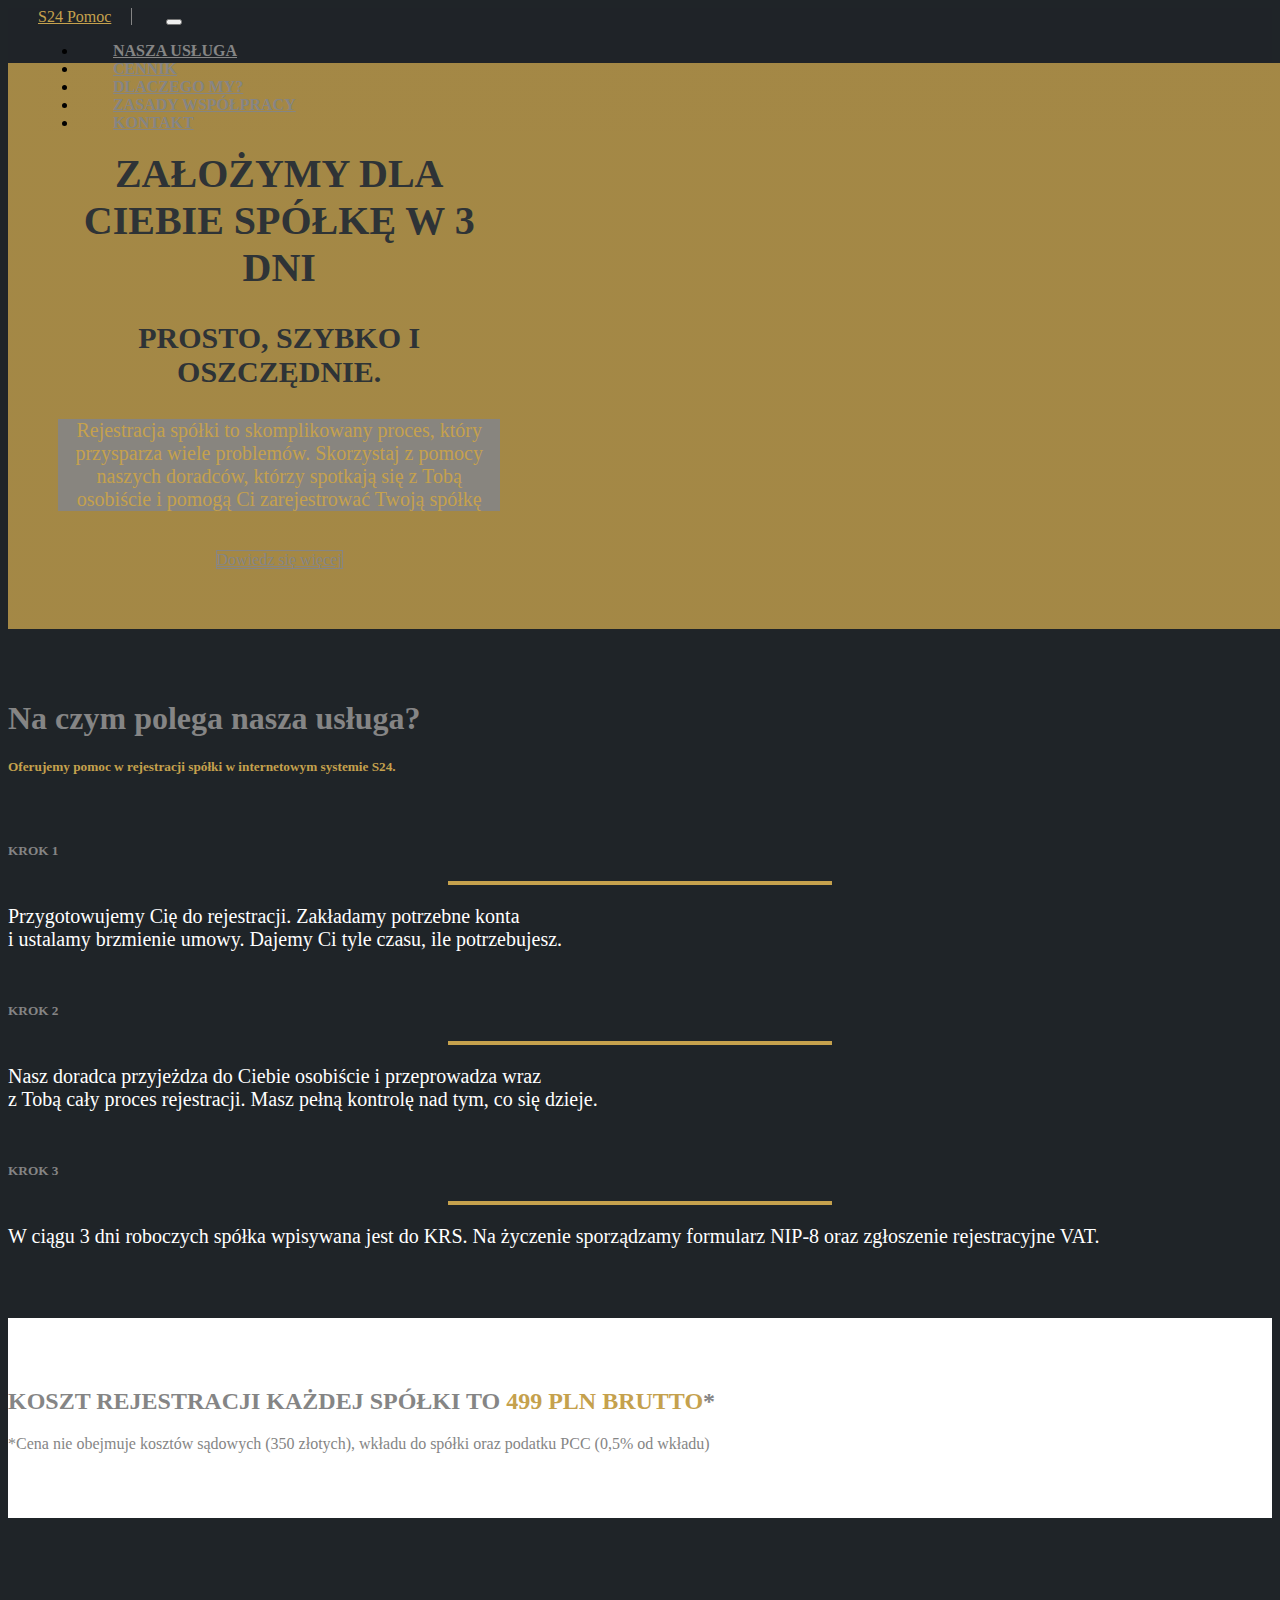
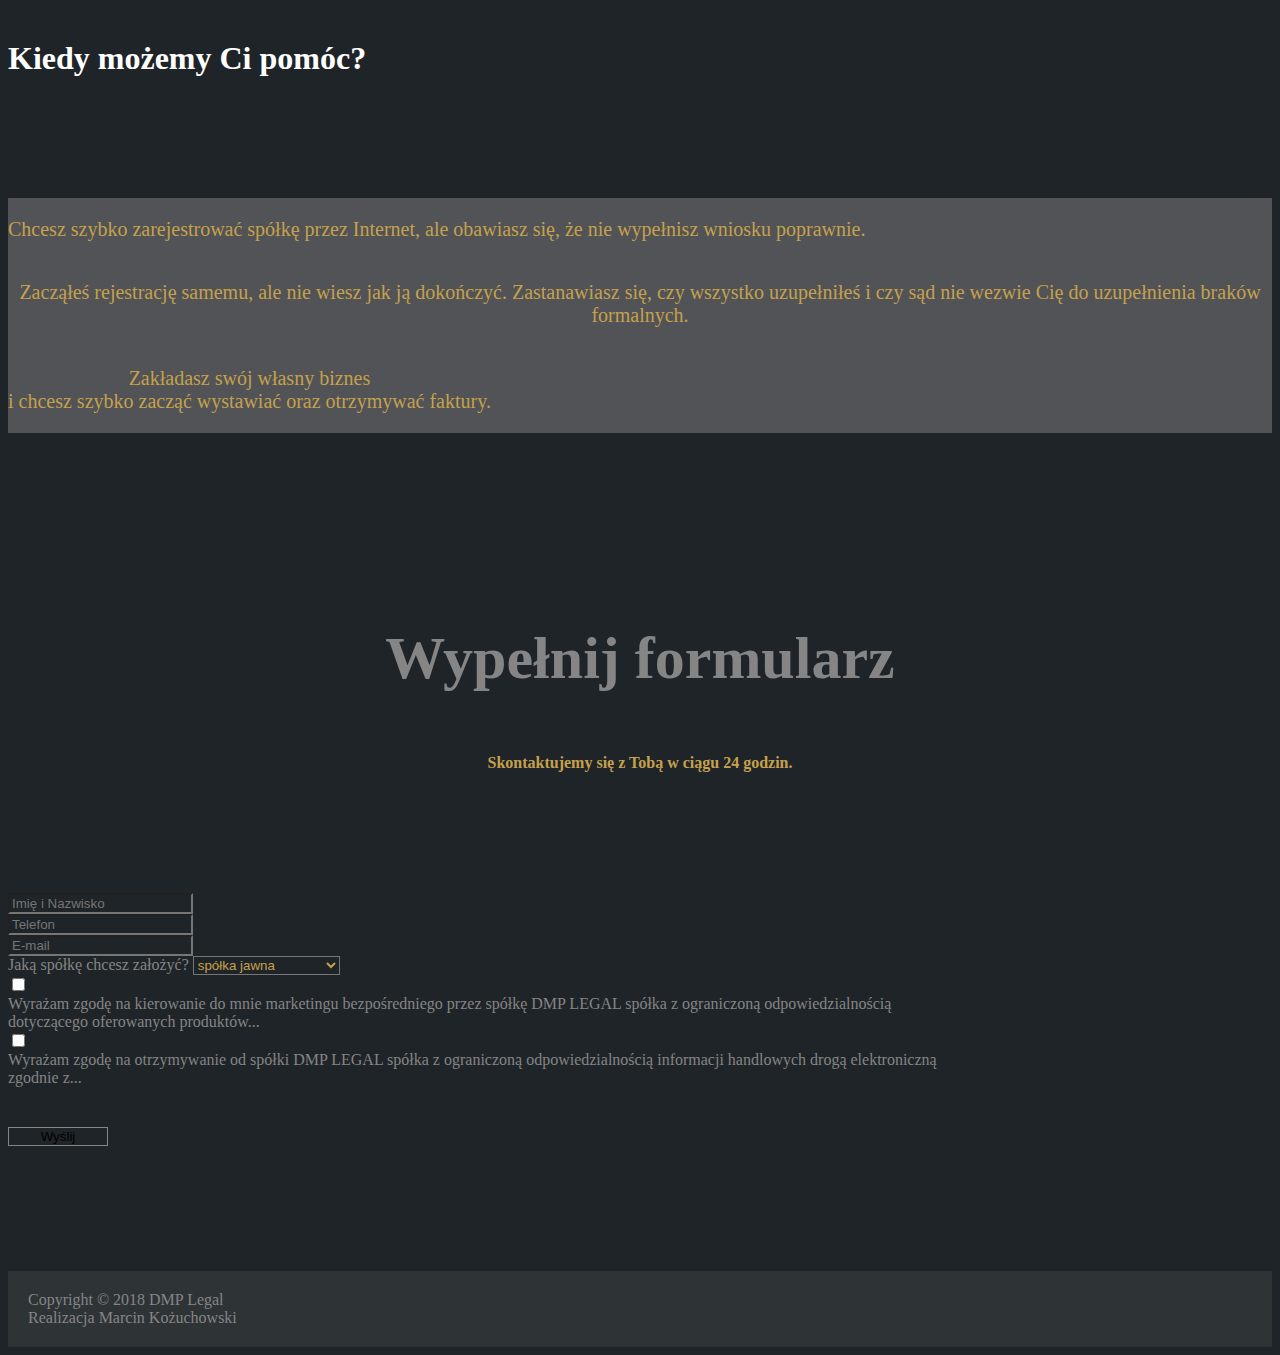
==== commit ba9c92f9: "fixed colors" ====
--- a/index.html
+++ b/index.html
@@ -45,8 +45,9 @@
   </nav>
 
   <div id="hero" class="hero">
-    <div class="hero__text col-xl-6 col-md-6 col-sm-12">
-      <h1 class="header__one">ZAŁOŻYMY DLA CIEBIE SPÓŁKĘ W 3 DNI. PROSTO, SZYBKO I OSZCZĘDNIE.</h1>
+    <div class="container hero__text col-xl-6 col-md-6 col-sm-12">
+      <h1 class="header__one">ZAŁOŻYMY DLA CIEBIE SPÓŁKĘ W 3 DNI</h1>
+      <h3 class="header__three">PROSTO, SZYBKO I OSZCZĘDNIE.</h3>
       <p class="paragraph">Rejestracja spółki to skomplikowany proces, który przysparza wiele problemów. Skorzystaj z pomocy naszych
         doradców, którzy spotkają się z Tobą osobiście i pomogą Ci zarejestrować Twoją spółkę</p>
         <div class="btn-container">
@@ -72,7 +73,7 @@
           <div class="card-body">
             <h5 class="card-title text-center">KROK 1</h5>
             <hr class="separator">
-            <p class="card-text">Przygotowujemy Cię do rejestracji. Zakładamy potrzebne konta i ustalamy
+            <p class="card-text">Przygotowujemy Cię do rejestracji. Zakładamy potrzebne konta <br>i ustalamy
               brzmienie umowy.
               Dajemy Ci tyle czasu, ile potrzebujesz.</p>
 
@@ -85,7 +86,7 @@
           <div class="card-body">
             <h5 class="card-title text-center">KROK 2</h5>
             <hr class="separator">
-            <p class="card-text">Nasz doradca przyjeżdza do Ciebie osobiście i przeprowadza wraz z Tobą
+            <p class="card-text">Nasz doradca przyjeżdza do Ciebie osobiście i przeprowadza wraz<br> z Tobą
               cały proces rejestracji. Masz pełną kontrolę nad tym, co się dzieje.</p>
 
           </div>
@@ -110,7 +111,7 @@
 
   <div id="pricing" class="price__section">
     <div class="container price_container text-center">
-      <h2>KOSZT REJESTRACJI KAŻDEJ SPÓŁKI TO <span><u>499 PLN BRUTTO</u></span>*</h2>
+      <h2>KOSZT REJESTRACJI KAŻDEJ SPÓŁKI TO <span>499 PLN BRUTTO</span>*</h2>
       <p>*Cena nie obejmuje kosztów sądowych (350 złotych), wkładu do spółki oraz podatku PCC (0,5% od wkładu)</p>
     </div>
   </div>
@@ -142,7 +143,7 @@
         <div class="card">
           <div class="card-body">
             <div>
-            <p class="card-text">Zakładasz swój własny biznes i chcesz szybko zacząć wystawiać oraz otrzymywać
+            <p class="card-text">Zakładasz swój własny biznes <br>i chcesz szybko zacząć wystawiać oraz otrzymywać
               faktury.</p>
             </div>
           </div>
--- a/style.css
+++ b/style.css
@@ -50,7 +50,7 @@
     color: rgb(133, 133, 133);
     width: 100%;
     padding: 60px 50px;
-    background-image: radial-gradient(96% 160% at top right, rgba(255, 255, 255, 0)47%, rgba(31, 36, 40, 0.97)63%, rgba(31, 36, 40, 0.97)15%), url(img/handshake.jpg);
+    background-image:linear-gradient(rgba(197, 161, 77, 0.8),rgba(197, 161, 77, 0.8)), url(img/handshake.jpg);
     background-position: center;
     background-repeat: no-repeat;
     background-size: cover;
@@ -58,19 +58,25 @@
 }
 
 .hero__text {
-    text-align: justify;
+    text-align: center;
     width: 35%;
 }
 
 .hero .header__one {
     font-size: 40px;
+    color: rgb(46, 51, 54);
+}
+.hero .header__three{
+    color: rgb(46, 51, 54);
+    font-size: 30px;
     margin-bottom: 30px;
 }
 
 .hero .paragraph {
     font-size: 20px;
     margin-bottom: 40px;
-    color: #785B95;
+    color: #C5A14D;
+    background-color: rgba(133, 133, 133, 0.9);
 }
 
 .hero .btn {
@@ -108,7 +114,7 @@
 
 .service__section .card {
     padding-top: 10px;
-    color: #785B95;
+    color: white;
     background-color: inherit;
     border: none;
 }
@@ -140,7 +146,7 @@
     display: flex;
     align-items: center;
     height: 200px;
-   background-color: #211929;
+   background-color: white;
     color: rgb(133, 133, 133);
 }
 
@@ -151,15 +157,20 @@
 /* -------------------------------------------------------------- */
 
 /*character section */
+.character__section .container{
+    padding-bottom: 100px;
+}
 
 .character__section .header__main {
-    margin-bottom: 50px;
-    color: #785B95;
+  
+    color: white;
+    padding-top: 100px;
+    padding-bottom: 100px;
 }
 
 .character__section .card {
     color: #C5A14D;
-    background-color: rgba(31, 36, 40, 0.9);
+    background-color: rgba(115, 115, 116, 0.6);
     
 }
 .character__section .card-body{
@@ -247,7 +258,7 @@
 
 .tooltip-text {
     visibility: hidden;
-    background-color: rgba(94, 94, 94, 0.88);
+    background-color: rgba(84, 94, 94, 0.88);
     color: #fff;
     padding: 20px 20px;
     text-align: justify;
@@ -285,13 +296,13 @@
 
 .form-control {
     background-color: inherit;
-    color: #785B95;
+    color: #C5A14D;
 }
 
 .form-control:focus {
-    color: #785B95;
-    background-color: inherit;
-    border: #785B95 1px solid;
+    color: #C5A14D;
+    background-color: inherit;
+    border: #C5A14D 1px solid;
     box-shadow: none;
 }
 
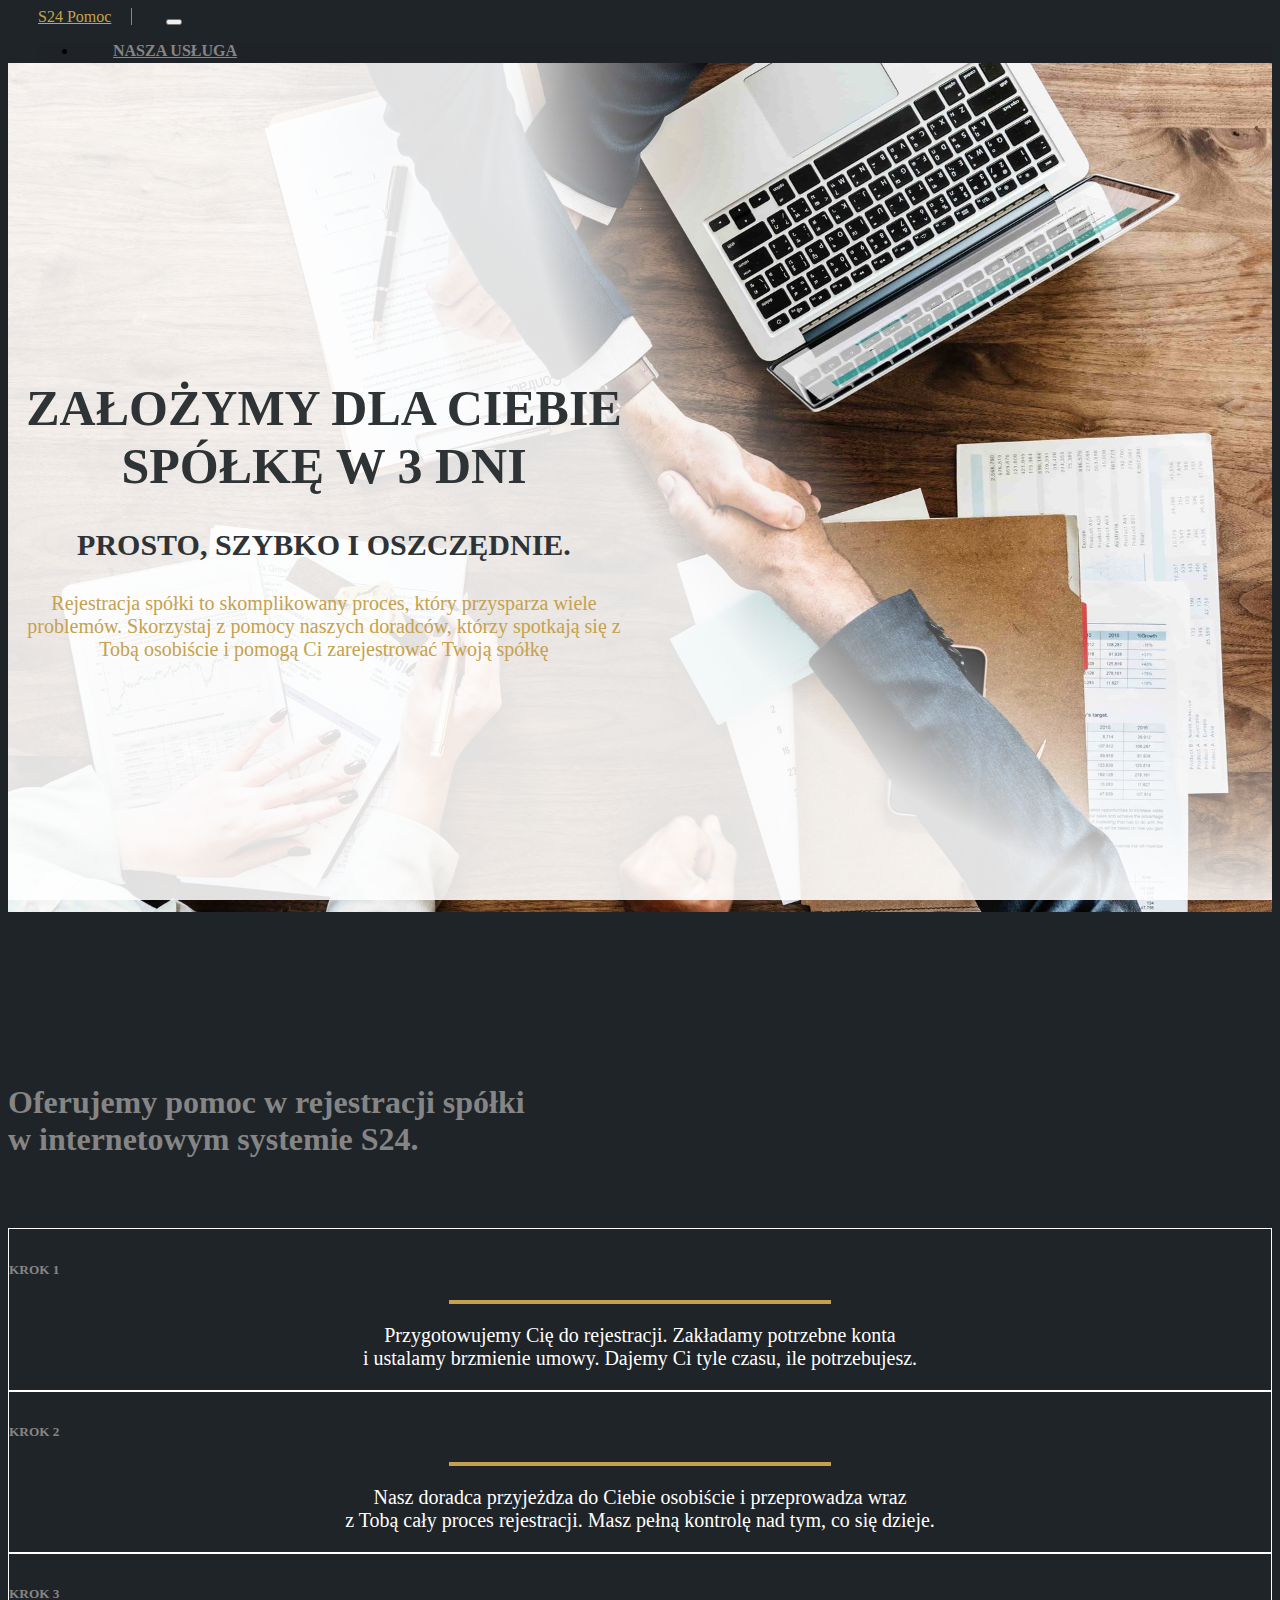
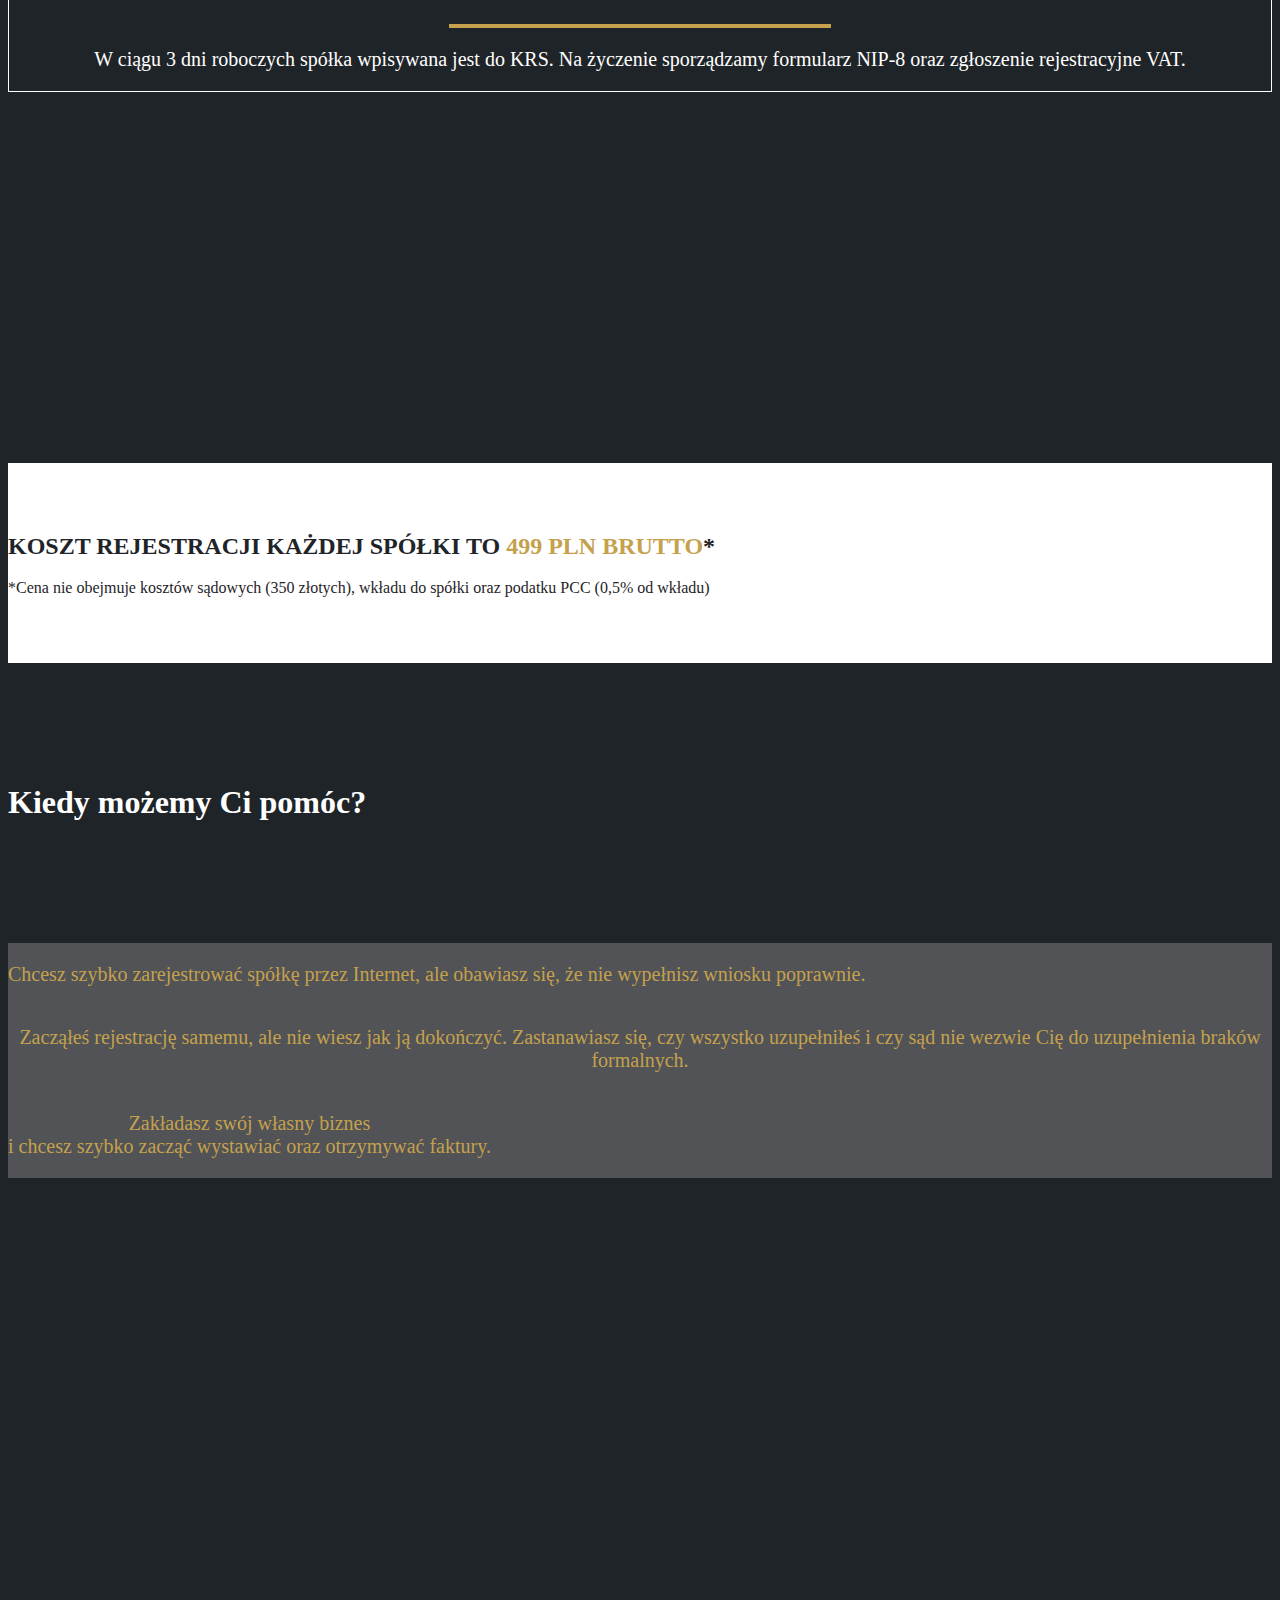
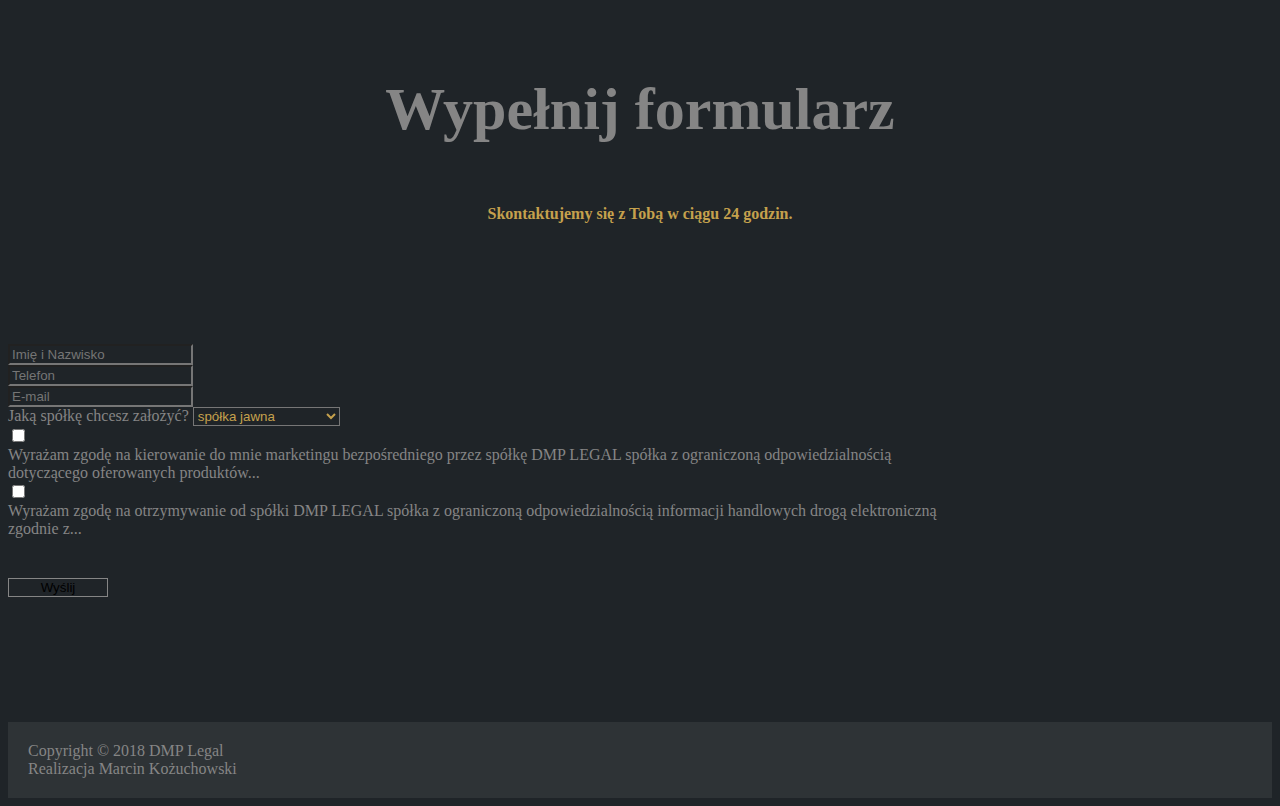
==== commit 37d62a7a: "section heights, hero text" ====
--- a/index.html
+++ b/index.html
@@ -32,10 +32,10 @@
           <a class="nav-link" href="#pricing">Cennik</a>
         </li>
         <li class="nav-item text-center">
-          <a class="nav-link" href="#about__us">Dlaczego my?</a>
-        </li>
-        <li class="nav-item text-center">
-          <a class="nav-link" href="#">Zasady Współpracy</a>
+          <a class="nav-link" href="#character">Dlaczego my?</a>
+        </li>
+        <li class="nav-item text-center">
+          <a class="nav-link" href="#">O nas</a>
         </li>
         <li class="nav-item text-center">
           <a class="nav-link" href="#form">Kontakt</a>
@@ -45,15 +45,17 @@
   </nav>
 
   <div id="hero" class="hero">
-    <div class="container hero__text col-xl-6 col-md-6 col-sm-12">
+    <div class="container">
+    <div class="hero__text">
       <h1 class="header__one">ZAŁOŻYMY DLA CIEBIE SPÓŁKĘ W 3 DNI</h1>
       <h3 class="header__three">PROSTO, SZYBKO I OSZCZĘDNIE.</h3>
       <p class="paragraph">Rejestracja spółki to skomplikowany proces, który przysparza wiele problemów. Skorzystaj z pomocy naszych
         doradców, którzy spotkają się z Tobą osobiście i pomogą Ci zarejestrować Twoją spółkę</p>
-        <div class="btn-container">
-          <a class="btn btn-primary btn-lg float-right" href="#service" role="button">Dowiedz się więcej</a>
-        </div>
-      </div>
+      </div>
+      <div class="btn-container">
+        <a class="btn fas fa-angle-double-down fa-3x" href="#service"></a>
+      </div>
+    </div>
     </div>
 
 
@@ -61,8 +63,7 @@
 
   <div id="service" class="service__section">
     <div class="container service__text text-center">
-      <h1 class="header__one">Na czym polega nasza usługa?</h1>
-      <h5 class="header__five">Oferujemy pomoc w rejestracji spółki w internetowym systemie S24.</h5>
+      <h1 class="header__one">Oferujemy pomoc w rejestracji spółki<br> w internetowym systemie S24.</h1>
     </div>
     <div class="container">
       <div class="card-deck">
--- a/style.css
+++ b/style.css
@@ -6,7 +6,7 @@
 }
 
 .navbar {
-    background-color: rgba(31, 36, 40, 0.9) !important;
+    background-color: rgba(31, 36, 40, 1) !important;
     padding: 0px 0px 0px 30px;
     height: 55px;
 }
@@ -35,7 +35,7 @@
 .nav-link:hover {
     color: #C5A14D !important;
     background-color: #1F2428;
-    border: solid 1px #5B616A;
+   
 }
 
 .navbar-collapse {
@@ -47,10 +47,14 @@
 /* hero section */
 
 .hero {
-    color: rgb(133, 133, 133);
-    width: 100%;
-    padding: 60px 50px;
-    background-image:linear-gradient(rgba(197, 161, 77, 0.8),rgba(197, 161, 77, 0.8)), url(img/handshake.jpg);
+    padding-top: 0px;
+    position: relative;
+    display: flex;
+    align-items: center;
+    color: rgb(133, 133, 133);
+    height: 100vh;
+    width: 100%;
+    background-image: radial-gradient(96% 160% at top right, rgba(255, 255, 255, 0)47%, rgba(255, 255, 255, 0.88)63%, rgba(255, 255, 255, 0.88)15%), url(img/handshake.jpg);
     background-position: center;
     background-repeat: no-repeat;
     background-size: cover;
@@ -58,13 +62,15 @@
 }
 
 .hero__text {
+    padding-left: 0px; 
     text-align: center;
-    width: 35%;
+    width: 50%;
 }
 
 .hero .header__one {
-    font-size: 40px;
+    font-size: 50px;
     color: rgb(46, 51, 54);
+    width: 100%;
 }
 .hero .header__three{
     color: rgb(46, 51, 54);
@@ -74,30 +80,38 @@
 
 .hero .paragraph {
     font-size: 20px;
+    color: #C5A14D ;
+    text-align: center;
+    
+    
+}
+.btn-container{
+    position: absolute;
+    bottom: 5px;
+    left: 50%;
+}
+
+.hero .btn {
+    color: rgb(133, 133, 133);
     margin-bottom: 40px;
-    color: #C5A14D;
-    background-color: rgba(133, 133, 133, 0.9);
-}
-
-.hero .btn {
-    color: rgb(133, 133, 133);
-    border-radius: 0px;
-    margin-bottom: 25px;
-    border: 1px solid rgb(133, 133, 133);
-    background-color: inherit;
+    background-color: inherit;
+    text-decoration: none;
 }
 
 .hero .btn:hover {
     color: #C5A14D;
 }
 
+
+
 /* -------------------------------------------------------------- */
 
 /* service section */
 
 .service__section {
-    padding-top: 50px;
-    padding-bottom: 50px;
+    height: 100vh;
+    padding-top: 100px;
+    padding-bottom: 100px;
 }
 
 .service__section .header__one {
@@ -109,7 +123,7 @@
 }
 
 .service__text {
-    margin-bottom: 35px;
+    margin-bottom: 70px;
 }
 
 .service__section .card {
@@ -117,22 +131,22 @@
     color: white;
     background-color: inherit;
     border: none;
+    border: 1px solid white;
 }
 .service__section .card-text{
     font-size: 20px;
-    text-align: justify;
-}
+    text-align: center;
+}
+
 .service__section .icon{
-    color: #C5A14D;
+    color: rgb(255, 255, 255);
 } 
+.service__section .card:hover .icon{
+    color: #C5A14D;
+}
 .card-title{
     color: rgb(133, 133, 133);
 }
-
-.service__section .card:hover {
-    border: 1px solid white;
-}
-
 .separator {
     width: 30%;
     border: 2px solid #C5A14D;
@@ -147,7 +161,7 @@
     align-items: center;
     height: 200px;
    background-color: white;
-    color: rgb(133, 133, 133);
+    color: #1F2428;
 }
 
 .price_container span {
@@ -187,7 +201,7 @@
 
 .character__section {
     width: 100%;
-    height: 100%;
+    height: 100vh;
     margin-bottom: 50px;
 }
 
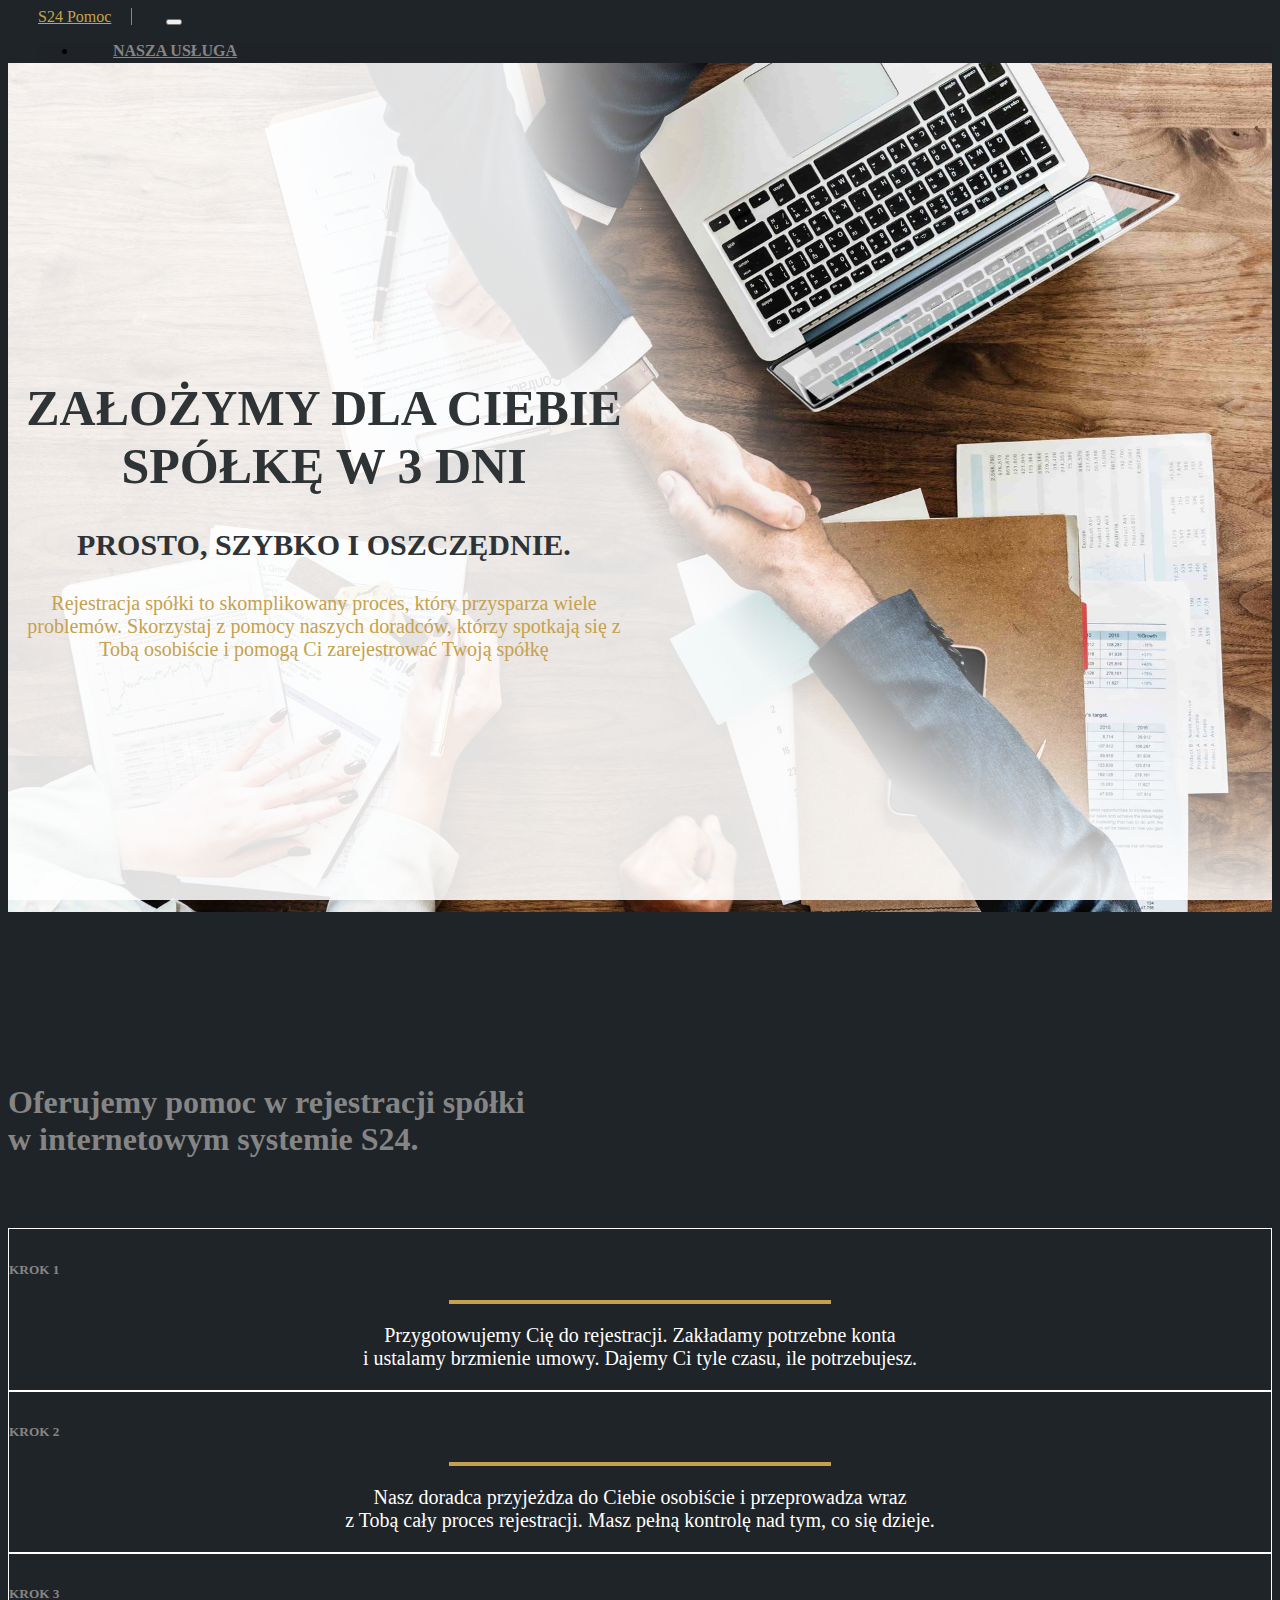
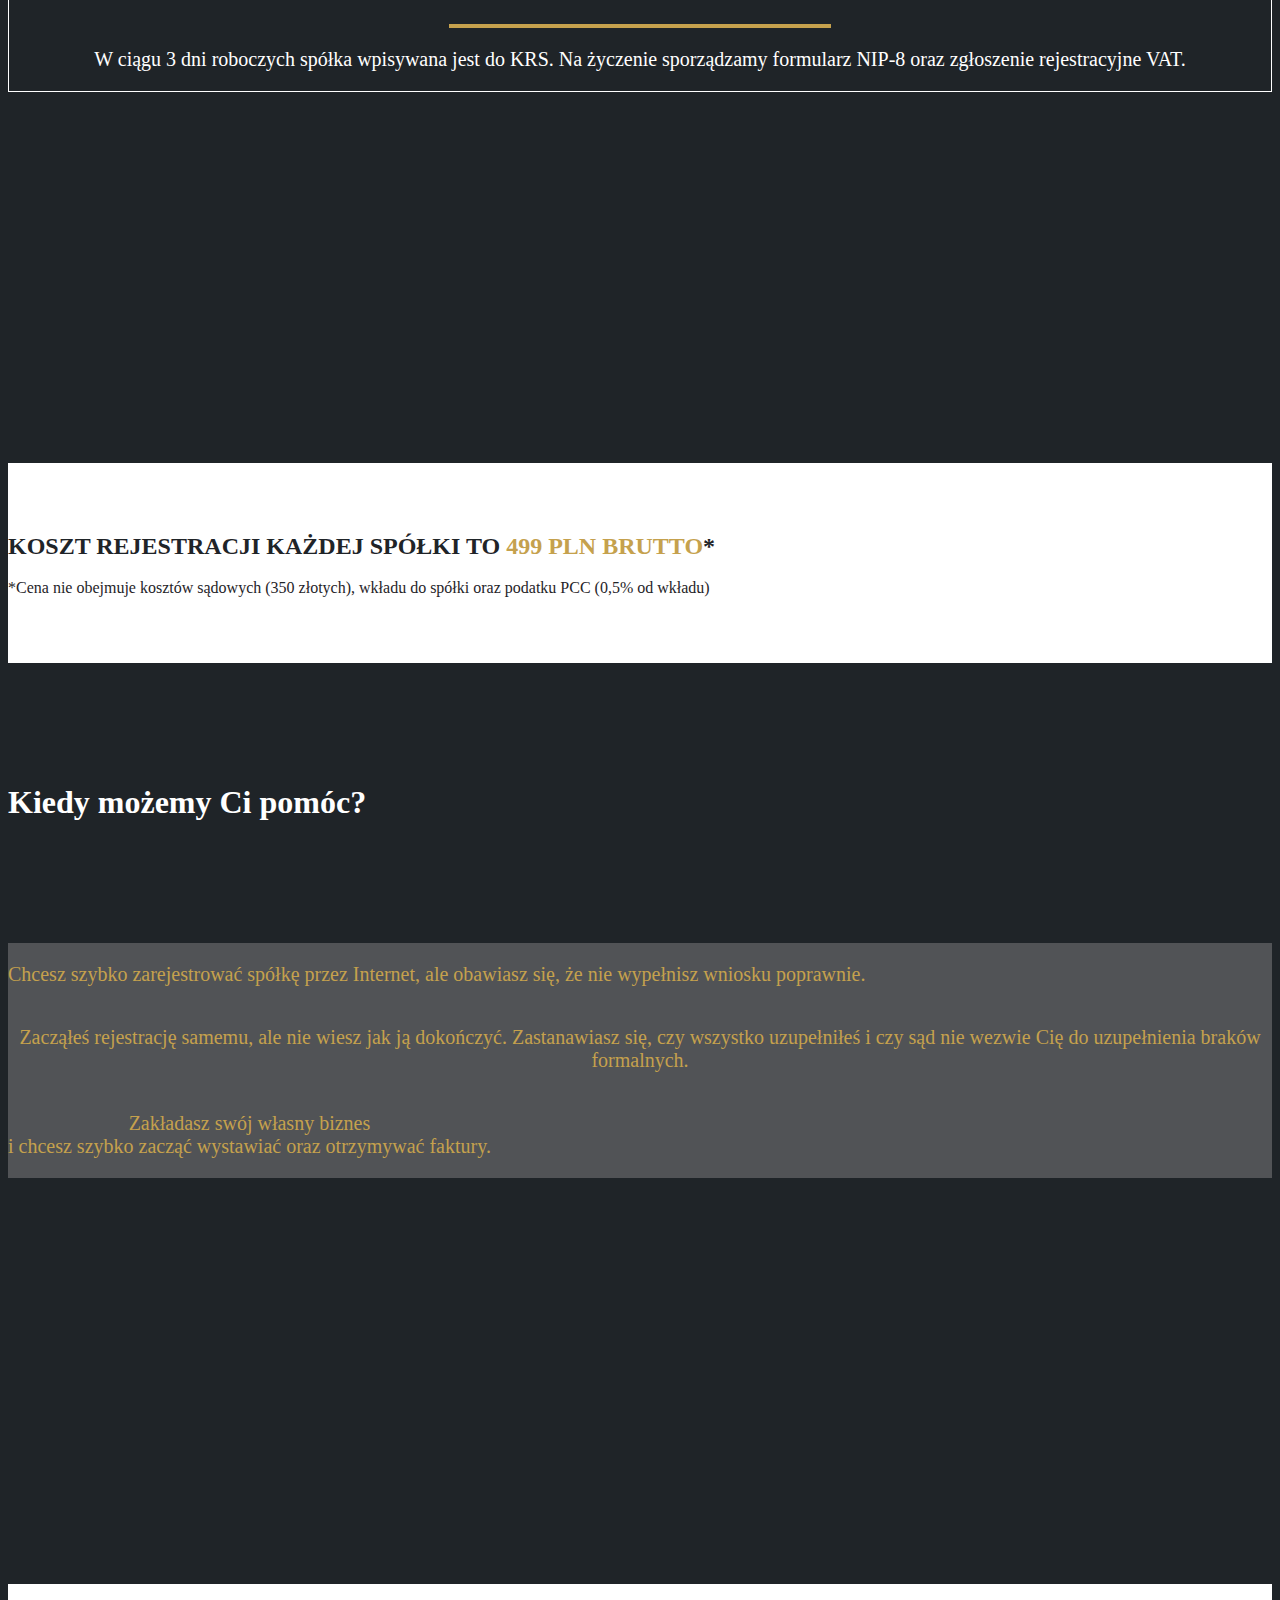
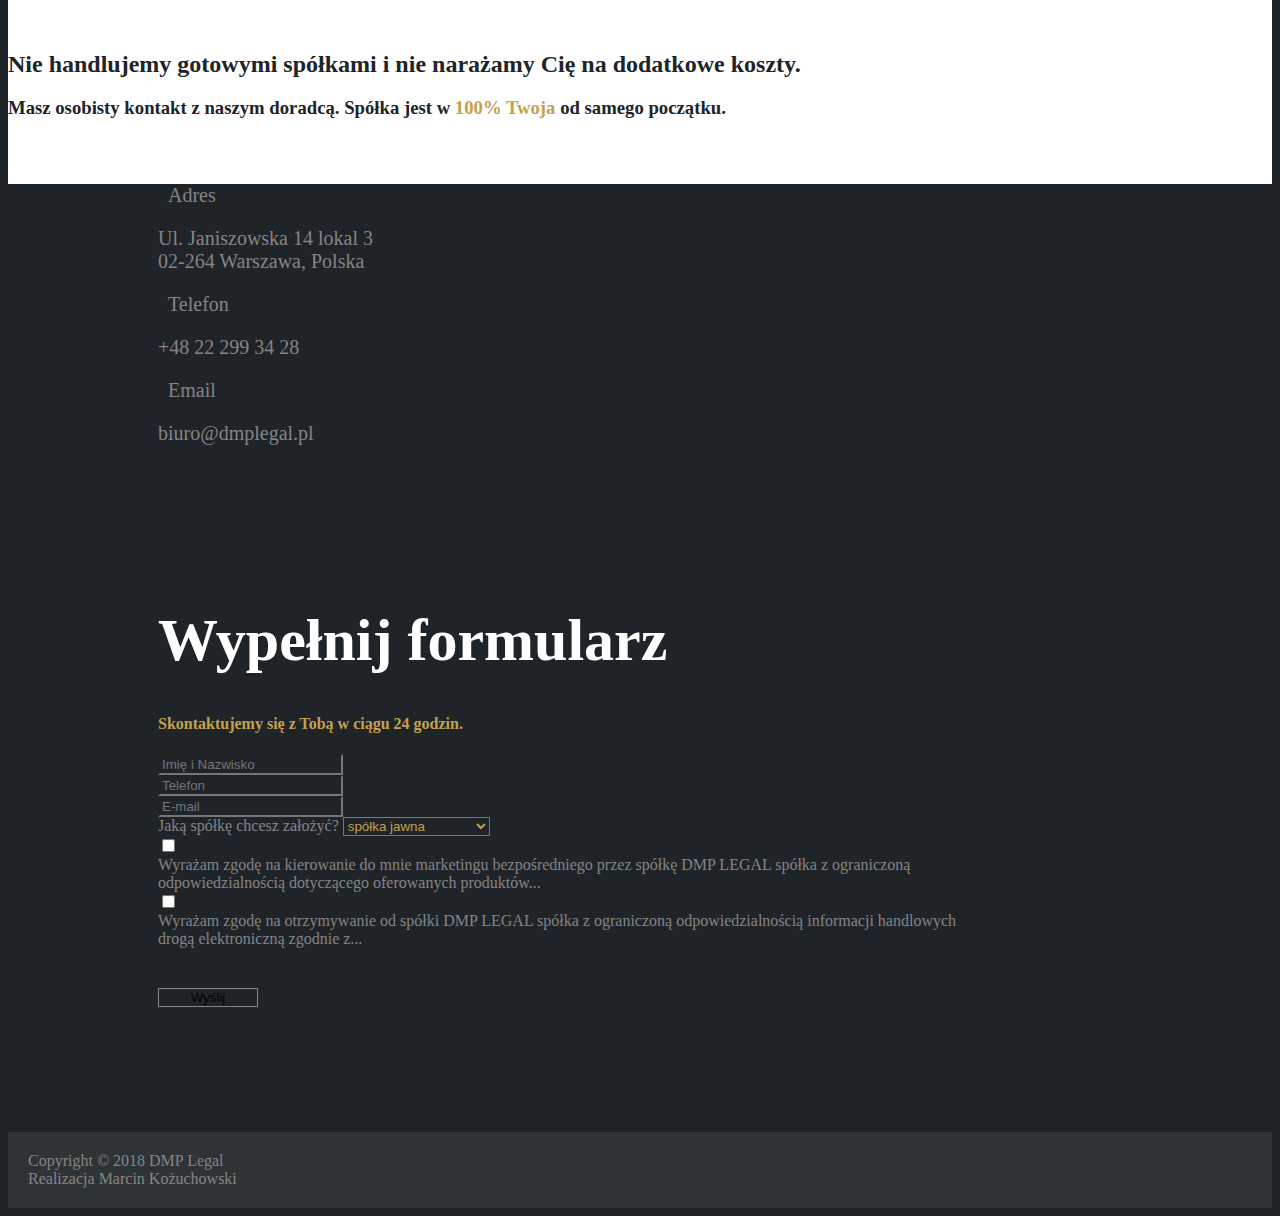
==== commit 5a6f276e: "added one section" ====
--- a/index.html
+++ b/index.html
@@ -46,17 +46,18 @@
 
   <div id="hero" class="hero">
     <div class="container">
-    <div class="hero__text">
-      <h1 class="header__one">ZAŁOŻYMY DLA CIEBIE SPÓŁKĘ W 3 DNI</h1>
-      <h3 class="header__three">PROSTO, SZYBKO I OSZCZĘDNIE.</h3>
-      <p class="paragraph">Rejestracja spółki to skomplikowany proces, który przysparza wiele problemów. Skorzystaj z pomocy naszych
-        doradców, którzy spotkają się z Tobą osobiście i pomogą Ci zarejestrować Twoją spółkę</p>
+      <div class="hero__text">
+        <h1 class="header__one">ZAŁOŻYMY DLA CIEBIE SPÓŁKĘ W 3 DNI</h1>
+        <h3 class="header__three">PROSTO, SZYBKO I OSZCZĘDNIE.</h3>
+        <p class="paragraph">Rejestracja spółki to skomplikowany proces, który przysparza wiele problemów. Skorzystaj z
+          pomocy naszych
+          doradców, którzy spotkają się z Tobą osobiście i pomogą Ci zarejestrować Twoją spółkę</p>
       </div>
       <div class="btn-container">
         <a class="btn fas fa-angle-double-down fa-3x" href="#service"></a>
       </div>
     </div>
-    </div>
+  </div>
 
 
   </div>
@@ -128,50 +129,73 @@
         <div class="card">
           <div class="card-body">
             <div>
-            <p class="card-text">Chcesz szybko zarejestrować spółkę przez Internet, ale obawiasz się, że
-              nie wypełnisz wniosku poprawnie.</p>
+              <p class="card-text">Chcesz szybko zarejestrować spółkę przez Internet, ale obawiasz się, że
+                nie wypełnisz wniosku poprawnie.</p>
             </div>
           </div>
         </div>
         <div class="card">
           <div class="card-body">
             <div>
-            <p class="card-text">Zacząłeś rejestrację samemu, ale nie wiesz jak ją dokończyć.
-              Zastanawiasz się, czy wszystko uzupełniłeś i czy sąd nie wezwie Cię do uzupełnienia braków formalnych.</p>
+              <p class="card-text">Zacząłeś rejestrację samemu, ale nie wiesz jak ją dokończyć.
+                Zastanawiasz się, czy wszystko uzupełniłeś i czy sąd nie wezwie Cię do uzupełnienia braków formalnych.</p>
             </div>
           </div>
         </div>
         <div class="card">
           <div class="card-body">
             <div>
-            <p class="card-text">Zakładasz swój własny biznes <br>i chcesz szybko zacząć wystawiać oraz otrzymywać
-              faktury.</p>
-            </div>
-          </div>
-        </div>
-      </div>
-    </div>
-
-  </div>
+              <p class="card-text">Zakładasz swój własny biznes <br>i chcesz szybko zacząć wystawiać oraz otrzymywać
+                faktury.</p>
+            </div>
+          </div>
+        </div>
+      </div>
+    </div>
+  </div>
+  <div id="pricing" class="price__section">
+      <div class="container price_container text-center">
+        <h2>Nie handlujemy gotowymi spółkami i nie narażamy Cię na dodatkowe koszty. </h2>
+        <h3>Masz osobisty kontakt z naszym doradcą. Spółka jest w <span>100% Twoja</span> od samego początku.</h3>
+      </div>
+    </div>
 
   <!-- <div id="about__us" class="about__section"> -->
-    <!-- <div class="text-center">
+  <!-- <div class="text-center">
       <h2 class="header__two">Kilka słów od nas</h2>
     </div>
     <div class="text-center"> -->
 
 
 
-    </div>
+  </div>
   </div>
   <div id="form" class="row form__section">
-    <div class="col-md-6 col-sm-12 form__text">
+    <div class="col-md-5 col-sm-12 form__text">
+      
+        <span>
+          <i class="fas fa-map-marker-alt"></i>
+          Adres
+        </span>
+        <p>Ul. Janiszowska 14 lokal 3<br> 02-264 Warszawa, Polska</p>
+        <span>
+          <i class="fas fa-phone"></i>
+          Telefon
+        </span>
+        <p>+48 22 299 34 28</p>
+      
+        <span>
+          <i class="fas fa-at"></i>
+          Email
+        </span>
+        <p>biuro@dmplegal.pl</p>
+    </div>
+    
+
+
+    <div class="col-md-7 col-sm-12 form__column">
       <h1 class="header__one">Wypełnij formularz</h1>
-      <h4 class="header__four">Skontaktujemy się z Tobą w ciągu 24 godzin.</h4>      
-    </div>
-   
-
-    <div class="col-md-6 col-sm-12 form__column">
+      <h4 class="header__four">Skontaktujemy się z Tobą w ciągu 24 godzin.</h4>
       <form class="form">
         <div class="form-group text-input">
           <input type="text" name="fullname" class="form-control" id="inputName" placeholder="Imię i Nazwisko" required>
@@ -226,11 +250,11 @@
       </form>
     </div>
   </div>
-<footer id="footer-section" class="footer-section">
-    <div class="footer-content">Copyright © 2018 DMP Legal <br> Realizacja<span> Marcin Kożuchowski</span> 
-  </div>
-
-</footer>
+  <footer id="footer-section" class="footer-section">
+    <div class="footer-content">Copyright © 2018 DMP Legal <br> Realizacja<span> Marcin Kożuchowski</span>
+    </div>
+
+  </footer>
 
 
 
--- a/style.css
+++ b/style.css
@@ -114,6 +114,16 @@
     padding-bottom: 100px;
 }
 
+@media (max-width: 960px){
+
+    .service__section{
+    height: auto;
+    }
+    .hero{
+        height: auto; 
+    }
+}
+
 .service__section .header__one {
     color: rgb(133, 133, 133);
 }
@@ -160,7 +170,7 @@
     display: flex;
     align-items: center;
     height: 200px;
-   background-color: white;
+   background-color: rgb(255, 255, 255);
     color: #1F2428;
 }
 
@@ -202,7 +212,6 @@
 .character__section {
     width: 100%;
     height: 100vh;
-    margin-bottom: 50px;
 }
 
 .background {
@@ -229,10 +238,13 @@
 /* -------------------------------------------------------------- */
 
 /* form section */
-
+.row{
+    padding-left: 150px !important;
+}
 .form {
     width: 75%;
     color: rgb(133, 133, 133);
+  
 }
 
 .form__section {
@@ -241,18 +253,24 @@
 }
 
 .form__column {
-    padding: 100px 0px 100px 0px;
+    padding: 100px 0px;
+}
+.form__section .fas{
+    margin-right: 10px;
+    color: #C5A14D;
 }
 
 .form__text {
     display: flex;
     flex-direction: column;
     justify-content: center;
-    align-items: center;
-    color: rgb(133, 133, 133);
+    align-items: left;
+    color: rgb(133, 133, 133);
+    font-size: 20px;
 }
 .form__section .header__one{
 font-size: 60px;
+color: white;
 }
 .form__section .header__four{
     color: #C5A14D;
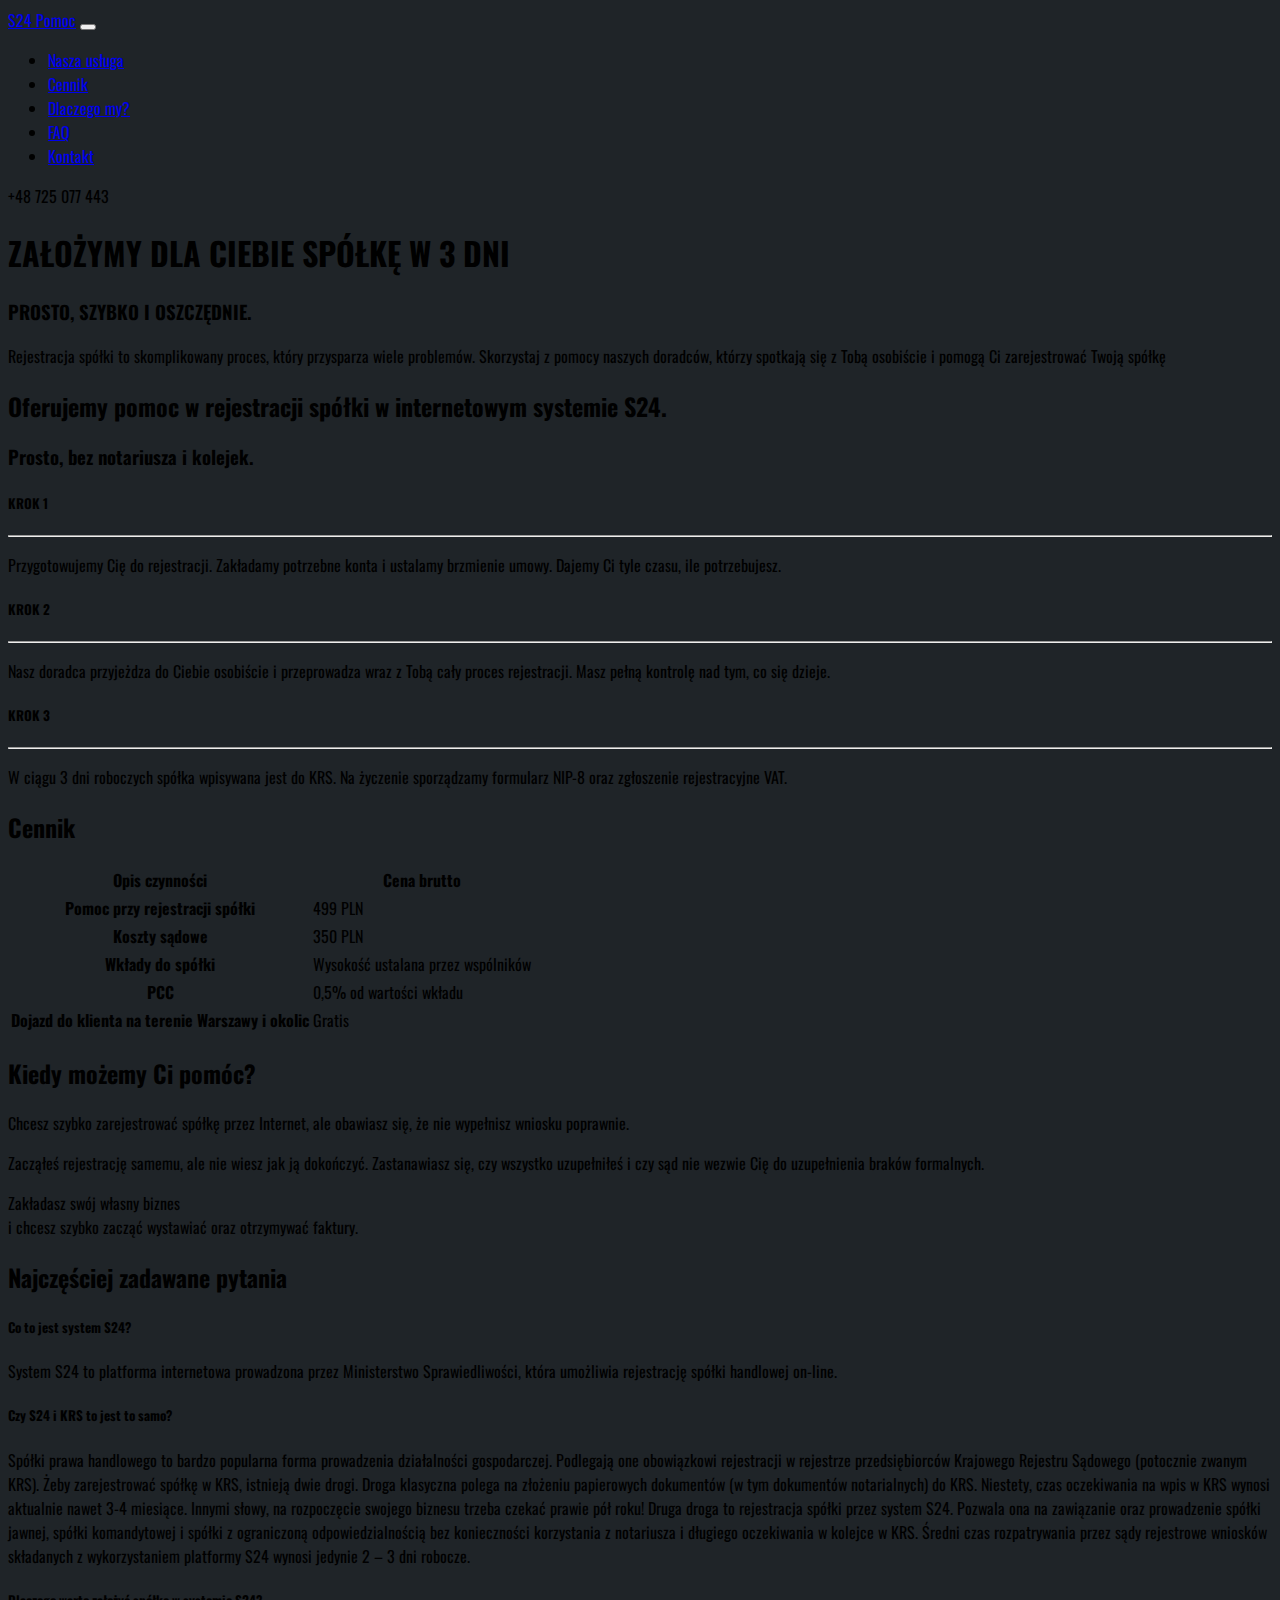
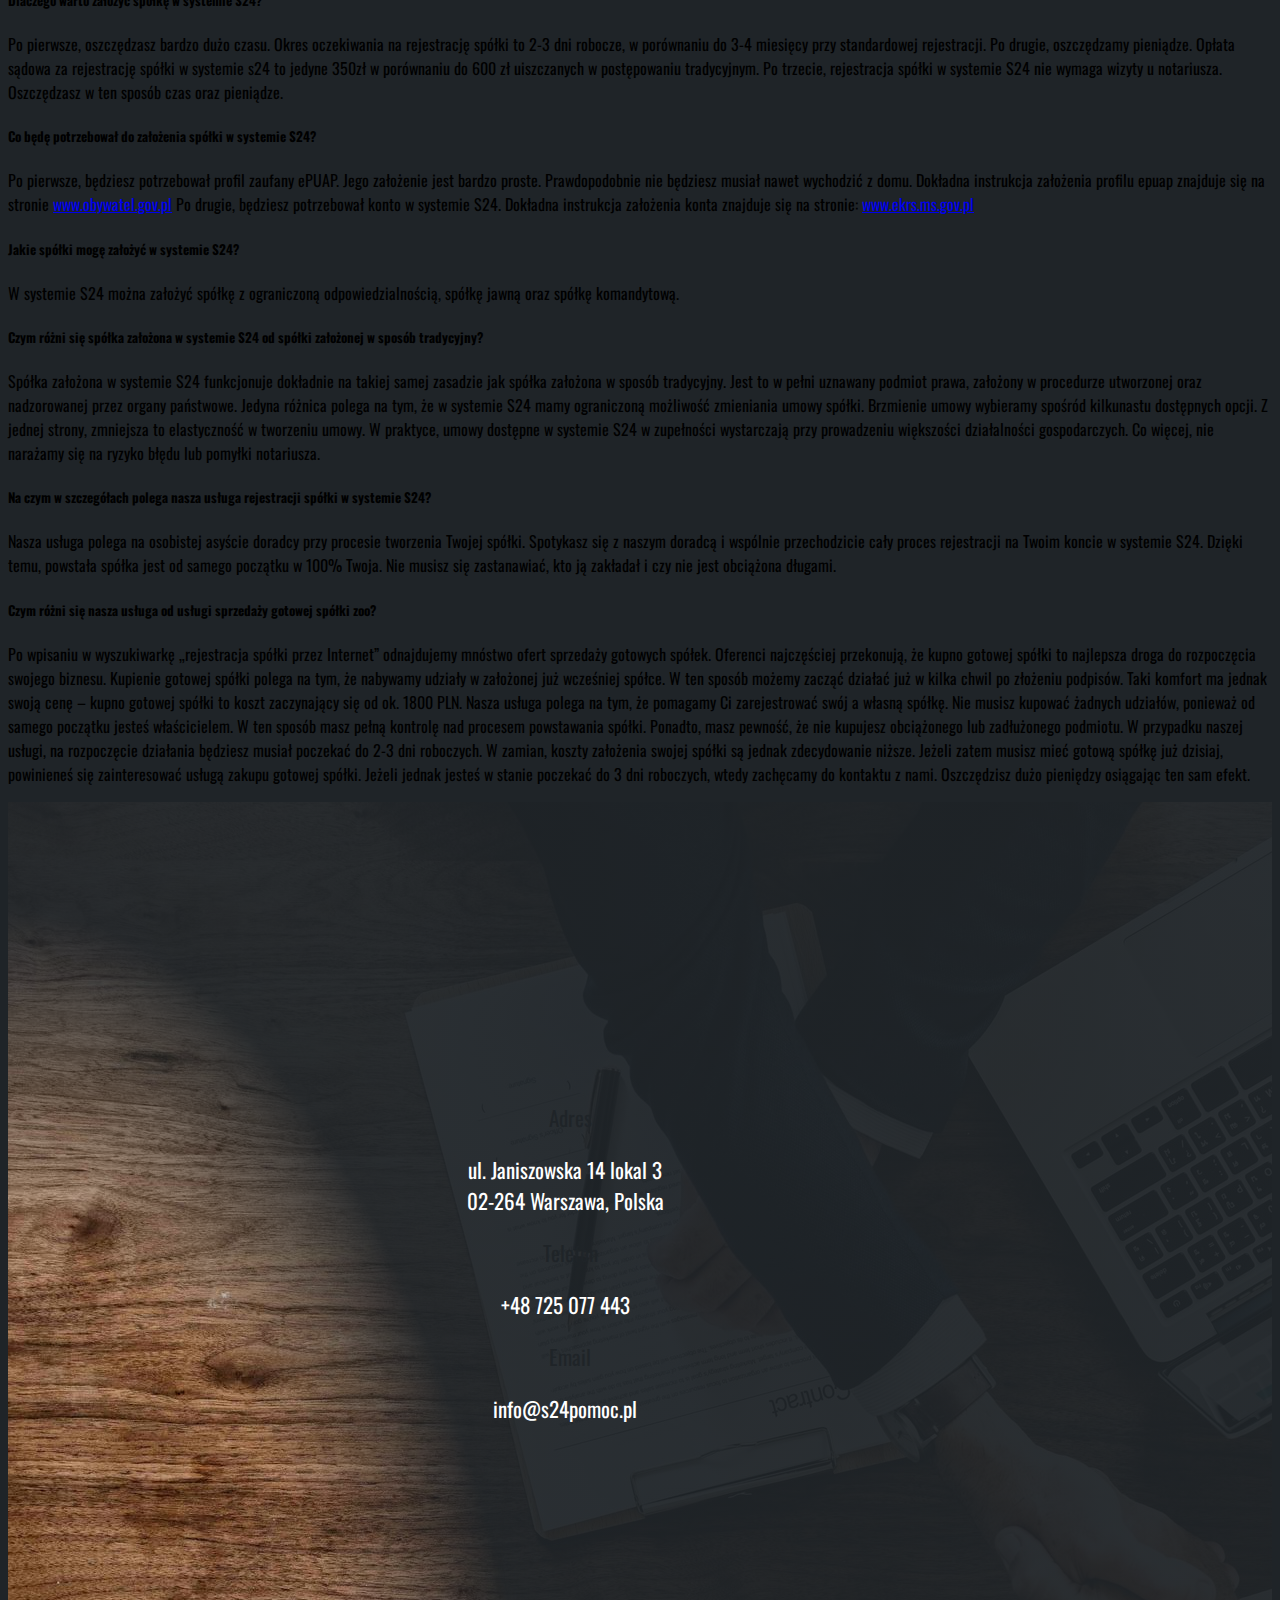
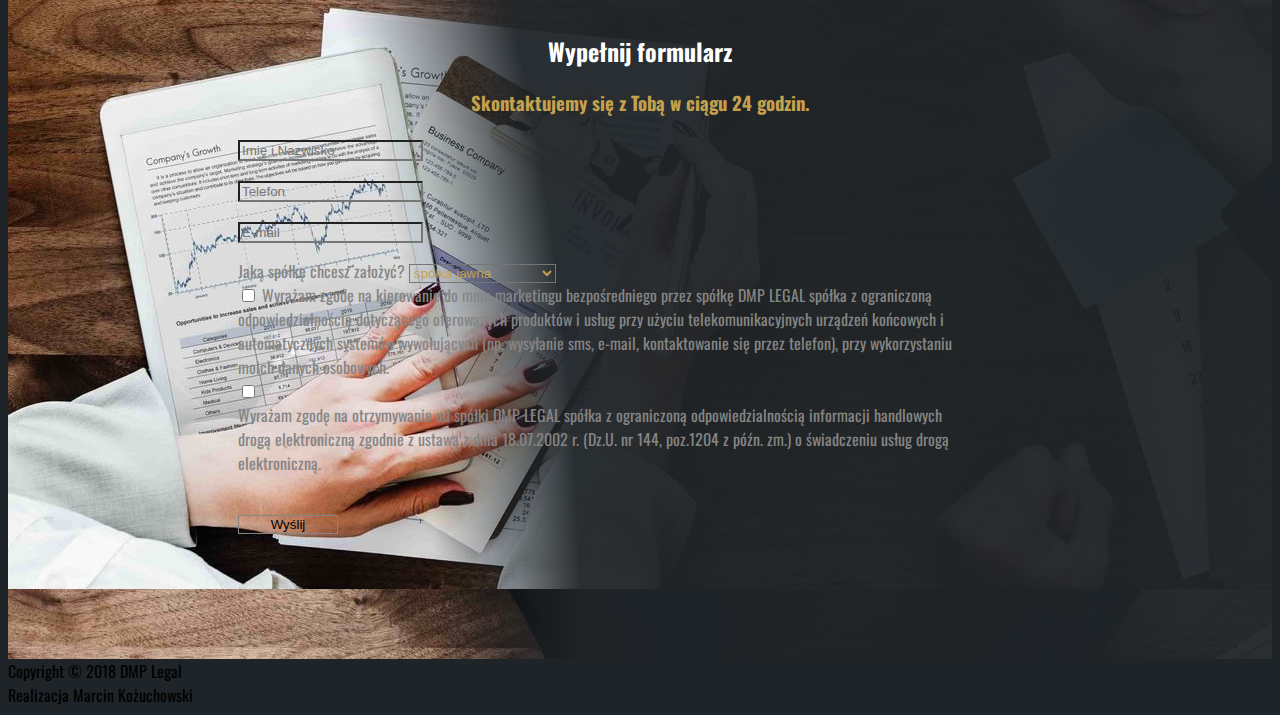
==== commit 8b58cd85: "form validation" ====
--- a/index.html
+++ b/index.html
@@ -3,68 +3,82 @@
 
 <head>
 
-  <meta charset="utf-8">
-  <meta name="viewport" content="width=device-width, initial-scale=1, shrink-to-fit=no">
-
+  <meta charset="utf-8"/>
+  <meta name="viewport" content="width=device-width, initial-scale=1, shrink-to-fit=no"/>
+  <title>S24 Pomoc - Pomoc w założeniu społki w internetowym systemie S24</title>
+  <meta name="description" content=""/>
+  <meta name="keywords" content=""/>
+  <meta name="author" content="Marcin Kożuchowski"/>
 
   <link rel="stylesheet" href="https://stackpath.bootstrapcdn.com/bootstrap/4.1.3/css/bootstrap.min.css" integrity="sha384-MCw98/SFnGE8fJT3GXwEOngsV7Zt27NXFoaoApmYm81iuXoPkFOJwJ8ERdknLPMO"
-    crossorigin="anonymous">
+    crossorigin="anonymous"/>
   <link rel="stylesheet" href="https://use.fontawesome.com/releases/v5.5.0/css/all.css" integrity="sha384-B4dIYHKNBt8Bc12p+WXckhzcICo0wtJAoU8YZTY5qE0Id1GSseTk6S+L3BlXeVIU"
-    crossorigin="anonymous">
-  <link rel="stylesheet" type="text/css" href="style.css">
-
-  <title>S24 Pomoc</title>
+    crossorigin="anonymous"/>
+    <link href="https://fonts.googleapis.com/css?family=Oswald" rel="stylesheet"/>
+  <link rel="stylesheet" type="text/css" href="./styles/style.css"/>
+
+  
 </head>
 
 <body>
-  <nav class="navbar navbar-expand-lg navbar-dark bg-dark sticky-top">
-    <a class="navbar-brand" href="#">S24 Pomoc</a>
-    <button class="navbar-toggler" type="button" data-toggle="collapse" data-target="#navbarNav" aria-controls="navbarSupportedContent"
-      aria-expanded="false" aria-label="Toggle navigation">
-      <span class="navbar-toggler-icon"></span>
-    </button>
-    <div class="collapse navbar-collapse " id="navbarNav">
-      <ul class="navbar-nav">
-        <li class="nav-item text-center">
-          <a class="nav-link" href="#service">Nasza usługa</a>
-        </li>
-        <li class="nav-item text-center">
-          <a class="nav-link" href="#pricing">Cennik</a>
-        </li>
-        <li class="nav-item text-center">
-          <a class="nav-link" href="#character">Dlaczego my?</a>
-        </li>
-        <li class="nav-item text-center">
-          <a class="nav-link" href="#">O nas</a>
-        </li>
-        <li class="nav-item text-center">
-          <a class="nav-link" href="#form">Kontakt</a>
-        </li>
-      </ul>
-    </div>
-  </nav>
-
-  <div id="hero" class="hero">
+  <div id="nav-section" class="nav-section sticky-top">
+    <nav class="navbar navbar-expand-lg navbar-dark">
+      <a class="navbar-brand" href="#hero-section">S24 Pomoc</a>
+      <button class="navbar-toggler" type="button" data-toggle="collapse" data-target="#navbarNav" aria-controls="navbarNav"
+        aria-expanded="false" aria-label="Toggle navigation">
+        <span class="navbar-toggler-icon">
+          <i class="fa fa-navicon"></i>
+        </span>
+      </button>
+      <div class="collapse navbar-collapse " id="navbarNav">
+        <div class="nav-items-container">
+        <ul class="navbar-nav">
+          <li class="nav-item text-center">
+            <a class="nav-link" href="#service-section">Nasza usługa</a>
+          </li>
+          <li class="nav-item text-center">
+            <a class="nav-link" href="#price-section">Cennik</a>
+          </li>
+          <li class="nav-item text-center">
+            <a class="nav-link" href="#about-section">Dlaczego my?</a>
+          </li>
+          <li class="nav-item text-center">
+            <a class="nav-link" href="#faq-section">FAQ</a>
+          </li>
+          <li class="nav-item text-center">
+            <a class="nav-link" href="#form-section">Kontakt</a>
+          </li>
+        </ul>
+        <span class="navbar-text ml-auto">
+            <i class="fas fa-phone fa-2x"></i><span>+48 725 077 443</span>
+          </span>
+      </div>
+    </div>
+    </nav>
+  </div>
+
+  <div id="hero-section" class="hero-section">
     <div class="container">
-      <div class="hero__text">
-        <h1 class="header__one">ZAŁOŻYMY DLA CIEBIE SPÓŁKĘ W 3 DNI</h1>
-        <h3 class="header__three">PROSTO, SZYBKO I OSZCZĘDNIE.</h3>
+      <div class="hero-text">
+        <h1 class="header-one">ZAŁOŻYMY DLA CIEBIE SPÓŁKĘ W 3 DNI</h1>
+        <h3 class="header-three">PROSTO, SZYBKO I OSZCZĘDNIE.</h3>
         <p class="paragraph">Rejestracja spółki to skomplikowany proces, który przysparza wiele problemów. Skorzystaj z
           pomocy naszych
           doradców, którzy spotkają się z Tobą osobiście i pomogą Ci zarejestrować Twoją spółkę</p>
       </div>
-      <div class="btn-container">
-        <a class="btn fas fa-angle-double-down fa-3x" href="#service"></a>
-      </div>
-    </div>
-  </div>
-
-
-  </div>
-
-  <div id="service" class="service__section">
-    <div class="container service__text text-center">
-      <h1 class="header__one">Oferujemy pomoc w rejestracji spółki<br> w internetowym systemie S24.</h1>
+    </div>
+    <div class="btn-container">
+      <a class="btn fas fa-angle-double-down fa-2x" href="#service-section"></a>
+    </div>
+  </div>
+
+
+
+
+  <div id="service-section" class="service-section">
+    <div class="container service-text text-center">
+      <h2 class="header-two">Oferujemy pomoc w rejestracji spółki w internetowym systemie S24.</h2>
+      <h3 class="header-three">Prosto, bez notariusza i kolejek.</h3>
     </div>
     <div class="container">
       <div class="card-deck">
@@ -75,7 +89,7 @@
           <div class="card-body">
             <h5 class="card-title text-center">KROK 1</h5>
             <hr class="separator">
-            <p class="card-text">Przygotowujemy Cię do rejestracji. Zakładamy potrzebne konta <br>i ustalamy
+            <p class="card-text">Przygotowujemy Cię do rejestracji. Zakładamy potrzebne konta i ustalamy
               brzmienie umowy.
               Dajemy Ci tyle czasu, ile potrzebujesz.</p>
 
@@ -88,7 +102,7 @@
           <div class="card-body">
             <h5 class="card-title text-center">KROK 2</h5>
             <hr class="separator">
-            <p class="card-text">Nasz doradca przyjeżdza do Ciebie osobiście i przeprowadza wraz<br> z Tobą
+            <p class="card-text">Nasz doradca przyjeżdza do Ciebie osobiście i przeprowadza wraz z Tobą
               cały proces rejestracji. Masz pełną kontrolę nad tym, co się dzieje.</p>
 
           </div>
@@ -111,18 +125,49 @@
   </div>
 
 
-  <div id="pricing" class="price__section">
-    <div class="container price_container text-center">
-      <h2>KOSZT REJESTRACJI KAŻDEJ SPÓŁKI TO <span>499 PLN BRUTTO</span>*</h2>
-      <p>*Cena nie obejmuje kosztów sądowych (350 złotych), wkładu do spółki oraz podatku PCC (0,5% od wkładu)</p>
-    </div>
-  </div>
-
-  <div id="character" class="character__section">
-    <div class="background"></div>
+  <div id="price-section" class="price-section">
     <div class="container">
-      <div class="section__text text-center">
-        <h1 class="header__main">Kiedy możemy Ci pomóc?</h1>
+      <div class="section-header text-center">
+        <h2 class="header-two">Cennik</h2>
+      </div>
+      <table class="text-center table table-default table-bordered">
+        <thead>
+          <tr>
+            <th scope="col">Opis czynności</th>
+            <th scope="col">Cena brutto</th>
+          </tr>
+        </thead>
+        <tbody>
+          <tr>
+            <th scope="row">Pomoc przy rejestracji spółki</th>
+            <td>499 PLN</td>
+          </tr>
+          <tr>
+            <th scope="row">Koszty sądowe</th>
+            <td>350 PLN</td>
+          </tr>
+          <tr>
+            <th scope="row">Wkłady do spółki</th>
+            <td>Wysokość ustalana przez wspólników</td>
+          </tr>
+          <tr>
+            <th scope="row">PCC</th>
+            <td>0,5% od wartości wkładu</td>
+          </tr>
+          <tr>
+            <th scope="row">Dojazd do klienta na terenie Warszawy i okolic</th>
+            <td>Gratis</td>
+          </tr>
+        </tbody>
+      </table>
+    </div>
+  </div>
+
+  <div id="about-section" class="about-section">
+
+    <div class="container">
+      <div class="section-text text-center">
+        <h2 class="header-two">Kiedy możemy Ci pomóc?</h2>
       </div>
 
       <div class="card-deck">
@@ -153,131 +198,276 @@
       </div>
     </div>
   </div>
-  <div id="pricing" class="price__section">
-      <div class="container price_container text-center">
-        <h2>Nie handlujemy gotowymi spółkami i nie narażamy Cię na dodatkowe koszty. </h2>
-        <h3>Masz osobisty kontakt z naszym doradcą. Spółka jest w <span>100% Twoja</span> od samego początku.</h3>
-      </div>
-    </div>
-
-  <!-- <div id="about__us" class="about__section"> -->
-  <!-- <div class="text-center">
-      <h2 class="header__two">Kilka słów od nas</h2>
-    </div>
-    <div class="text-center"> -->
-
-
-
-  </div>
-  </div>
-  <div id="form" class="row form__section">
-    <div class="col-md-5 col-sm-12 form__text">
-      
-        <span>
-          <i class="fas fa-map-marker-alt"></i>
-          Adres
-        </span>
-        <p>Ul. Janiszowska 14 lokal 3<br> 02-264 Warszawa, Polska</p>
-        <span>
-          <i class="fas fa-phone"></i>
-          Telefon
-        </span>
-        <p>+48 22 299 34 28</p>
-      
-        <span>
-          <i class="fas fa-at"></i>
-          Email
-        </span>
-        <p>biuro@dmplegal.pl</p>
-    </div>
-    
-
-
-    <div class="col-md-7 col-sm-12 form__column">
-      <h1 class="header__one">Wypełnij formularz</h1>
-      <h4 class="header__four">Skontaktujemy się z Tobą w ciągu 24 godzin.</h4>
-      <form class="form">
-        <div class="form-group text-input">
-          <input type="text" name="fullname" class="form-control" id="inputName" placeholder="Imię i Nazwisko" required>
-        </div>
-        <div class="form-group text-input">
-          <input type="tel" class="form-control" id="inputPhone" placeholder="Telefon" required>
-        </div>
-        <div class="form-group text-input">
-          <input type="email" class="form-control" id="inputEmail" placeholder="E-mail" required>
-        </div>
-
-        <div class="form-group select-option">
-          <label for="FormControlSelect">Jaką spółkę chcesz założyć?</label>
-          <select class="form-control" id="formControlSelect">
-            <option>spółka jawna</option>
-            <option>spółka z.o.o.</option>
-            <option>spółka komantydowa</option>
-          </select>
-        </div>
-        <div class="form-check checkbox-container">
-          <input class="form-check-input" type="checkbox" value="" id="check1" required>
-          <div class="tooltip-container">
-            <label class="form-check-label" for="check1"> Wyrażam zgodę na kierowanie do mnie marketingu
-              bezpośredniego przez spółkę DMP LEGAL spółka z
-              ograniczoną odpowiedzialnością dotyczącego oferowanych produktów...
-            </label>
-            <div class="tooltip-text">
-              <p>Wyrażam zgodę na kierowanie do mnie marketingu bezpośredniego przez spółkę DMP LEGAL spółka z
+
+  <div id="faq-section" class="faq-section">
+    <div class="container">
+      <div class="section-header text-center">
+        <h2 class="header-two">Najczęściej zadawane pytania</h2>
+      </div>
+      <div class="row">
+        <div class="col-md-6 col-xs-12">
+          <div class="panel-group" id="accordion">
+            <div class="card">
+              <div class="card-header" role="button" data-toggle="collapse" data-target="#collapse1">
+                <h5 class="header-five">
+                  Co to jest system S24?
+                </h5>
+              </div>
+
+              <div id="collapse1" class="collapse" data-parent="#accordion">
+                <div class="card-body">
+                  <p>System S24 to platforma internetowa prowadzona przez Ministerstwo Sprawiedliwości, która umożliwia
+                    rejestrację spółki handlowej on-line.</p>
+                </div>
+              </div>
+            </div>
+            <div class="card">
+              <div class="card-header" role="button" data-toggle="collapse" data-target="#collapse2">
+                <h5 class="header-five">
+                  Czy S24 i KRS to jest to samo?
+                </h5>
+              </div>
+
+              <div id="collapse2" class="collapse" data-parent="#accordion">
+                <div class="card-body">
+                  <p>Spółki prawa handlowego to bardzo popularna forma prowadzenia działalności gospodarczej. Podlegają
+                    one obowiązkowi rejestracji w rejestrze przedsiębiorców Krajowego Rejestru Sądowego (potocznie
+                    zwanym KRS).
+                    Żeby zarejestrować spółkę w KRS, istnieją dwie drogi.
+                    Droga klasyczna polega na złożeniu papierowych dokumentów (w tym dokumentów notarialnych) do KRS.
+                    Niestety, czas oczekiwania na wpis w KRS wynosi aktualnie nawet 3-4 miesiące. Innymi słowy, na
+                    rozpoczęcie swojego biznesu trzeba czekać prawie pół roku!
+                    Druga droga to rejestracja spółki przez system S24. Pozwala ona na zawiązanie oraz prowadzenie
+                    spółki jawnej, spółki komandytowej i spółki z ograniczoną odpowiedzialnością bez konieczności
+                    korzystania z notariusza i długiego oczekiwania w kolejce w KRS. Średni czas rozpatrywania przez
+                    sądy rejestrowe wniosków składanych z wykorzystaniem platformy S24 wynosi jedynie 2 – 3 dni
+                    robocze.</p>
+                </div>
+              </div>
+            </div>
+            <div class="card">
+              <div class="card-header" role="button" data-toggle="collapse" data-target="#collapse3">
+                <h5 class="header-five">
+                  Dlaczego warto założyć spółkę w systemie S24?
+                </h5>
+              </div>
+
+              <div id="collapse3" class="collapse" data-parent="#accordion">
+                <div class="card-body">
+                  <p>Po pierwsze, oszczędzasz bardzo dużo czasu. Okres oczekiwania na rejestrację spółki to 2-3 dni
+                    robocze, w porównaniu do 3-4 miesięcy przy standardowej rejestracji.
+                    Po drugie, oszczędzamy pieniądze. Opłata sądowa za rejestrację spółki w systemie s24 to jedyne
+                    350zł w porównaniu do 600 zł uiszczanych w postępowaniu tradycyjnym.
+                    Po trzecie, rejestracja spółki w systemie S24 nie wymaga wizyty u notariusza. Oszczędzasz w ten
+                    sposób czas oraz pieniądze.</p>
+                </div>
+              </div>
+            </div>
+            <div class="card">
+              <div class="card-header" role="button" data-toggle="collapse" data-target="#collapse4">
+                <h5 class="header-five">
+                  Co będę potrzebował do założenia spółki w systemie S24?
+                </h5>
+              </div>
+
+              <div id="collapse4" class="collapse" data-parent="#accordion">
+                <div class="card-body">
+                  <p>Po pierwsze, będziesz potrzebował profil zaufany ePUAP. Jego założenie jest bardzo proste.
+                    Prawdopodobnie nie będziesz musiał nawet wychodzić z domu. Dokładna instrukcja założenia profilu
+                    epuap znajduje się na stronie <a href="https://obywatel.gov.pl/zaloz-profil-zaufany" target="_blank">www.obywatel.gov.pl</a>
+                    Po drugie, będziesz potrzebował konto w systemie S24. Dokładna instrukcja założenia konta znajduje
+                    się na stronie:
+                    <a href="https://ekrs.ms.gov.pl/s24/documents/10184/0/Instrukcja+tworzenia+i+obs%C5%82ugi+kont+w+portalu+S24+i+RDF+v+1.4.pdf/ac5f2e1f-4647-40ba-b776-6f973463795d"
+                      target="_blank">www.ekrs.ms.gov.pl</a></p>
+                </div>
+              </div>
+            </div>
+          </div>
+        </div>
+        <div class="col-md-6 col-xs-12">
+          <div class="card">
+            <div class="card-header" role="button" data-toggle="collapse" data-target="#collapse5">
+              <h5 class="header-five">
+                Jakie spółki mogę założyć w systemie S24?
+              </h5>
+            </div>
+
+            <div id="collapse5" class="collapse" data-parent="#accordion">
+              <div class="card-body">
+                <p>W systemie S24 można założyć spółkę z ograniczoną odpowiedzialnością, spółkę jawną oraz spółkę
+                  komandytową.</p>
+              </div>
+            </div>
+          </div>
+          <div class="card">
+            <div class="card-header" role="button" data-toggle="collapse" data-target="#collapse6">
+              <h5 class="header-five">
+                Czym różni się spółka założona w systemie S24 od spółki założonej w sposób tradycyjny?
+              </h5>
+            </div>
+
+            <div id="collapse6" class="collapse" data-parent="#accordion">
+              <div class="card-body">
+                <p>Spółka założona w systemie S24 funkcjonuje dokładnie na takiej samej zasadzie jak spółka założona w
+                  sposób tradycyjny. Jest to w pełni uznawany podmiot prawa, założony w procedurze utworzonej oraz
+                  nadzorowanej przez organy państwowe.
+                  Jedyna różnica polega na tym, że w systemie S24 mamy ograniczoną możliwość zmieniania umowy spółki.
+                  Brzmienie umowy wybieramy spośród kilkunastu dostępnych opcji. Z jednej strony, zmniejsza to
+                  elastyczność w tworzeniu umowy. W praktyce, umowy dostępne w systemie S24 w zupełności wystarczają
+                  przy prowadzeniu większości działalności gospodarczych. Co więcej, nie narażamy się na ryzyko błędu
+                  lub pomyłki notariusza.</p>
+              </div>
+            </div>
+          </div>
+          <div class="card">
+            <div class="card-header" role="button" data-toggle="collapse" data-target="#collapse7">
+              <h5 class="header-five">
+                Na czym w szczegółach polega nasza usługa rejestracji spółki w systemie S24?
+              </h5>
+            </div>
+
+            <div id="collapse7" class="collapse" data-parent="#accordion">
+              <div class="card-body">
+                <p>Nasza usługa polega na osobistej asyście doradcy przy procesie tworzenia Twojej spółki. Spotykasz
+                  się z naszym doradcą i wspólnie przechodzicie cały proces rejestracji na Twoim koncie w systemie S24.
+                  Dzięki temu, powstała spółka jest od samego początku w 100% Twoja. Nie musisz się zastanawiać, kto ją
+                  zakładał i czy nie jest obciążona długami.</p>
+              </div>
+            </div>
+          </div>
+          <div class="card">
+            <div class="card-header" role="button" data-toggle="collapse" data-target="#collapse8">
+              <h5 class="header-five">
+                Czym różni się nasza usługa od usługi sprzedaży gotowej spółki zoo?
+              </h5>
+            </div>
+
+            <div id="collapse8" class="collapse" data-parent="#accordion">
+              <div class="card-body">
+                <p>Po wpisaniu w wyszukiwarkę „rejestracja spółki przez Internet” odnajdujemy mnóstwo ofert sprzedaży
+                  gotowych spółek. Oferenci najczęściej przekonują, że kupno gotowej spółki to najlepsza droga do
+                  rozpoczęcia swojego biznesu.
+                  Kupienie gotowej spółki polega na tym, że nabywamy udziały w założonej już wcześniej spółce. W ten
+                  sposób możemy zacząć działać już w kilka chwil po złożeniu podpisów. Taki komfort ma jednak swoją
+                  cenę – kupno gotowej spółki to koszt zaczynający się od ok. 1800 PLN.
+                  Nasza usługa polega na tym, że pomagamy Ci zarejestrować swój a własną spółkę. Nie musisz kupować
+                  żadnych udziałów, ponieważ od samego początku jesteś właścicielem. W ten sposób masz pełną kontrolę
+                  nad procesem powstawania spółki. Ponadto, masz pewność, że nie kupujesz obciążonego lub zadłużonego
+                  podmiotu.
+                  W przypadku naszej usługi, na rozpoczęcie działania będziesz musiał poczekać do 2-3 dni roboczych. W
+                  zamian, koszty założenia swojej spółki są jednak zdecydowanie niższe.
+                  Jeżeli zatem musisz mieć gotową spółkę już dzisiaj, powinieneś się zainteresować usługą zakupu
+                  gotowej spółki. Jeżeli jednak jesteś w stanie poczekać do 3 dni roboczych, wtedy zachęcamy do
+                  kontaktu z nami. Oszczędzisz dużo pieniędzy osiągając ten sam efekt.</p>
+              </div>
+            </div>
+          </div>
+        </div>
+      </div>
+    </div>
+  </div>
+
+  <div id="form-section" class="form-section">
+    <div class="row">
+      <div class="col-md-5 col-sm-12 form-text">
+        <div class="contact-info">
+          <span>
+            <i class="fas fa-map-marker-alt"></i>
+            Adres
+          </span>
+          <p>ul. Janiszowska 14 lokal 3<br> 02-264 Warszawa, Polska</p>
+          <span>
+            <i class="fas fa-phone"></i>
+            Telefon
+          </span>
+          <p>+48 725 077 443</p>
+
+          <span>
+            <i class="fas fa-at"></i>
+            Email
+          </span>
+          <p>info@s24pomoc.pl</p>
+        </div>
+        <hr class="separator">
+      </div>
+
+
+
+
+      <div class="col-md-7 col-sm-12 form-column">
+        <div class="section-heading text-center">
+          <h2 class="header-two">Wypełnij formularz</h2>
+          <h3 class="header-three">Skontaktujemy się z Tobą w ciągu 24 godzin.</h3>
+        </div>
+        <form name="contact-form" method="POST" onsubmit="return !!(checkName() & checkPhone() & checkEmail())" action="./php files/send_form.php" class="form" id="contact_form">
+          <div class="form-group text-input">
+            <input type="text" name="name" class="form-control" id="inputName" placeholder="Imię i Nazwisko"
+              required>
+              <div class="error-container">
+              <p id="name-error" class="name-error"></p>
+            </div>
+          </div>
+          <div class="form-group text-input">
+            <input type="tel" name="phone" class="form-control" id="inputPhone" placeholder="Telefon" >
+            <div class="error-container">
+              <p id="phone-error" class="phone-error"></p>
+            </div>
+          </div>
+          <div class="form-group text-input">
+            <input type="email" name="email" class="form-control" id="inputEmail" placeholder="E-mail" required>
+            <div class="error-container">
+              <p id="email-error" class="email-error"></p>
+            </div>
+          </div>
+
+          <div class="form-group select-option">
+            <label for="formControlSelect">Jaką spółkę chcesz założyć?</label>
+            <select name="typeOfCompany" class="form-control" id="formControlSelect">
+              <option>spółka jawna</option>
+              <option>spółka z.o.o.</option>
+              <option>spółka komantydowa</option>
+            </select>
+          </div>
+          <div class="form-check checkbox-container">
+            <input class="form-check-input" name="checkbox1" type="checkbox" value="Wyrażam zgodę na kierowanie do mnie marketingu bezpośredniego przez spółkę DMP LEGAL sp. z o.o." id="check1" required>
+            
+              <label class="form-check-label" for="check1"> Wyrażam zgodę na kierowanie do mnie marketingu
+                bezpośredniego przez spółkę DMP LEGAL spółka z
                 ograniczoną odpowiedzialnością dotyczącego oferowanych produktów i usług przy użyciu
                 telekomunikacyjnych urządzeń końcowych i automatycznych systemów wywołujących (np. wysyłanie sms,
-                e-mail, kontaktowanie się przez telefon), przy wykorzystaniu moich danych osobowych. </p>
-            </div>
-          </div>
-        </div>
-        <div class="form-check">
-          <input class="form-check-input" type="checkbox" value="" id="check2" required>
-          <div class="tooltip-container-second">
-            <label class="form-check-label" for="check2"> Wyrażam zgodę na otrzymywanie od spółki DMP LEGAL spółka z
-              ograniczoną odpowiedzialnością informacji
-              handlowych drogą elektroniczną zgodnie z...
-            </label>
-            <div class="tooltip-text">
-              <p>Wyrażam zgodę na otrzymywanie od spółki DMP LEGAL spółka z ograniczoną odpowiedzialnością informacji
+                e-mail, kontaktowanie się przez telefon), przy wykorzystaniu moich danych osobowych.</label>
+            
+          </div>
+          <div class="form-check">
+            <input class="form-check-input" name="checkbox2" type="checkbox" value="Wyrażam zgodę na otrzymywanie informacji handlowych od spółki DMP LEGAL sp. z o.o." id="check2" required>
+            <div class="tooltip-container-second">
+              <label class="form-check-label" for="check2"> Wyrażam zgodę na otrzymywanie od spółki DMP LEGAL spółka z
+                ograniczoną odpowiedzialnością informacji
                 handlowych drogą elektroniczną zgodnie z ustawą z dnia 18.07.2002 r. (Dz.U. nr 144, poz.1204 z późn.
-                zm.) o świadczeniu usług drogą elektroniczną.</p>
-            </div>
-          </div>
-        </div>
-        <div class="button">
-          <button type="submit" class="btn btn-primary float-right">Wyślij</button>
-        </div>
-      </form>
+                zm.) o świadczeniu usług drogą elektroniczną.
+              </label>
+            </div>
+          </div>
+          <div class="button">
+            <button type="submit" name="submit" id="sendBtn" class="btn btn-primary float-right" value="Wyślij">Wyślij</button>
+          </div>
+        </form>
+      </div>
     </div>
   </div>
   <footer id="footer-section" class="footer-section">
     <div class="footer-content">Copyright © 2018 DMP Legal <br> Realizacja<span> Marcin Kożuchowski</span>
     </div>
-
   </footer>
 
-
-
-
-
-
-
-
-
-
-
-
-
-
-  <!-- Optional JavaScript -->
-  <!-- jQuery first, then Popper.js, then Bootstrap JS -->
-  <script src="script.js"></script>
   <script src="https://code.jquery.com/jquery-3.3.1.slim.min.js" integrity="sha384-q8i/X+965DzO0rT7abK41JStQIAqVgRVzpbzo5smXKp4YfRvH+8abtTE1Pi6jizo"
     crossorigin="anonymous"></script>
   <script src="https://cdnjs.cloudflare.com/ajax/libs/popper.js/1.14.3/umd/popper.min.js" integrity="sha384-ZMP7rVo3mIykV+2+9J3UJ46jBk0WLaUAdn689aCwoqbBJiSnjAK/l8WvCWPIPm49"
     crossorigin="anonymous"></script>
   <script src="https://stackpath.bootstrapcdn.com/bootstrap/4.1.3/js/bootstrap.min.js" integrity="sha384-ChfqqxuZUCnJSK3+MXmPNIyE6ZbWh2IMqE241rYiqJxyMiZ6OW/JmZQ5stwEULTy"
     crossorigin="anonymous"></script>
+    <script src="./js files/navbar.js"></script>
+    <script src="./js files/form.js"></script>
 </body>
 
 
--- a/styles/style.css
+++ b/styles/style.css
@@ -0,0 +1,15 @@
+@import url('./navbar.css');
+@import url('./hero.css');
+@import url('./service.css');
+@import url('./price.css');
+@import url('./about.css');
+@import url('./faq.css');
+@import url('./form.css');
+@import url('./footer.css');
+
+
+body {
+    background-color: #1F2428;
+    font-family: 'Oswald', sans-serif;
+}
+
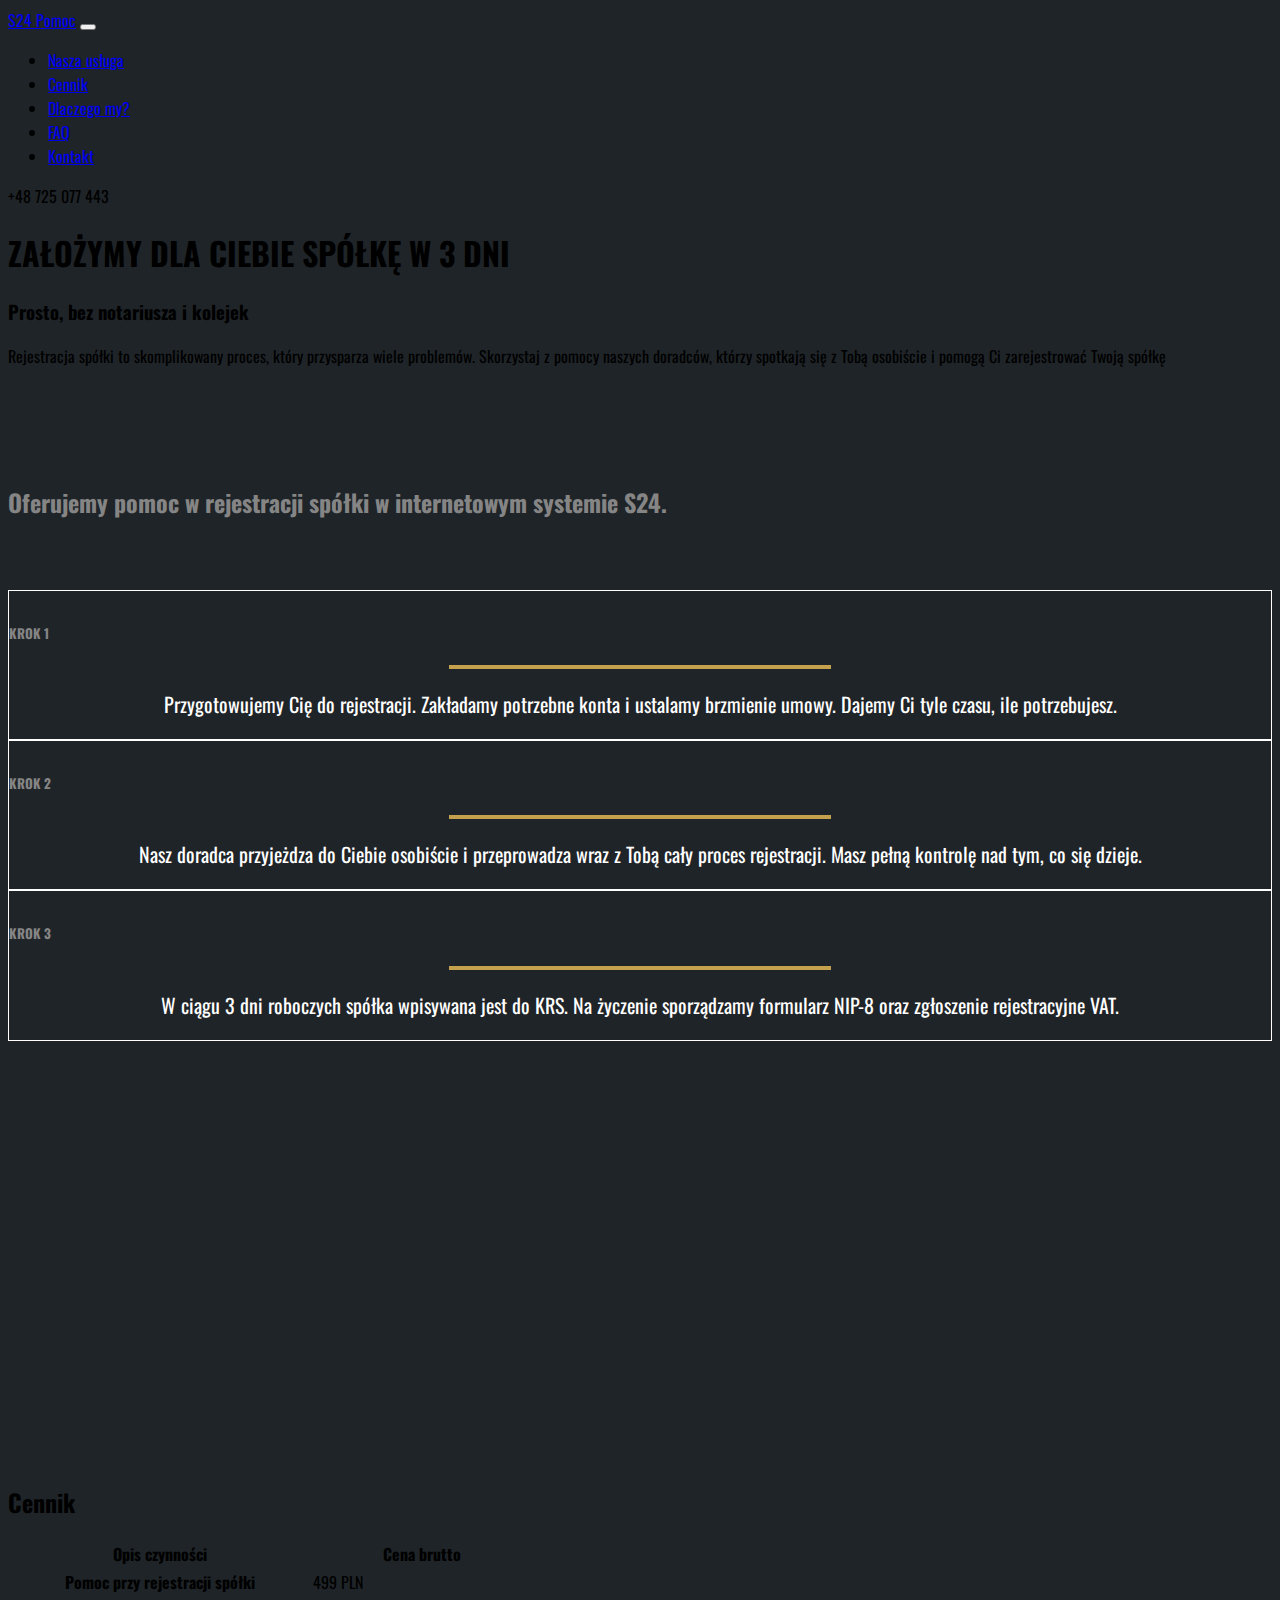
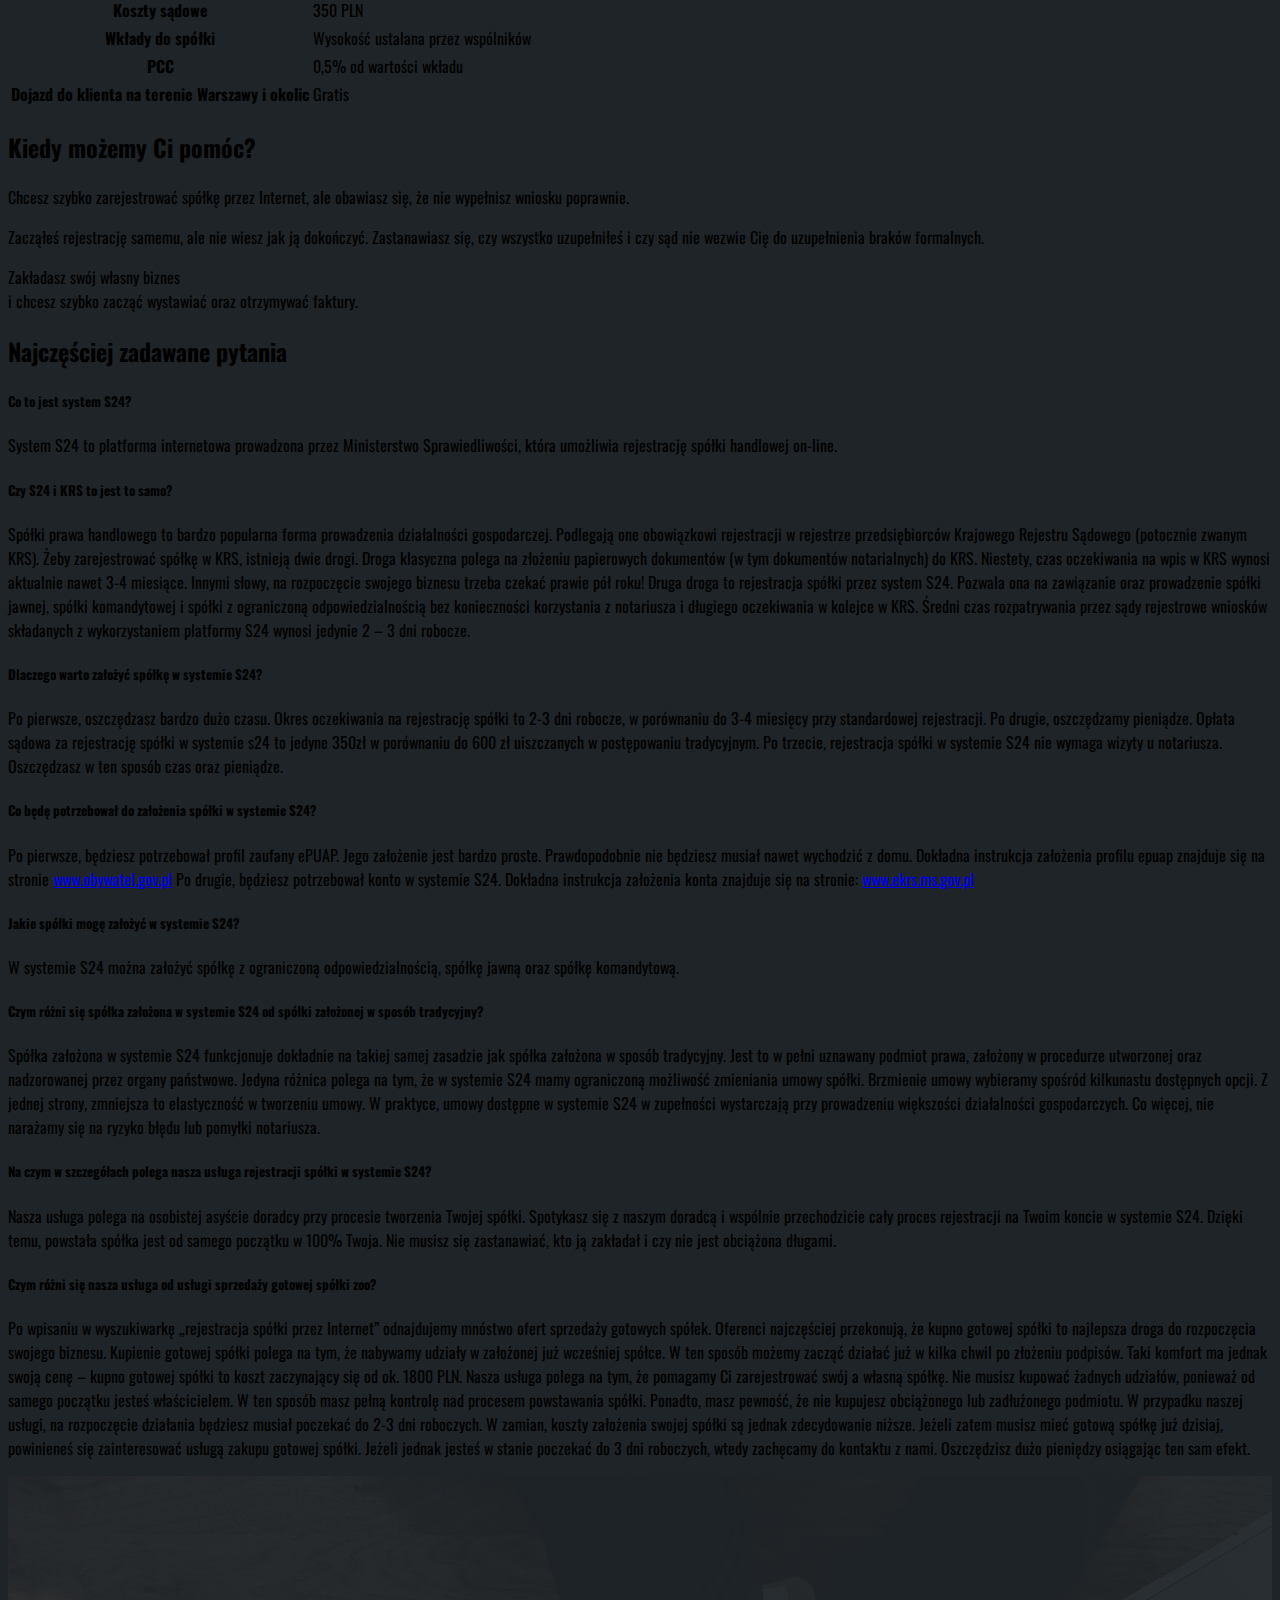
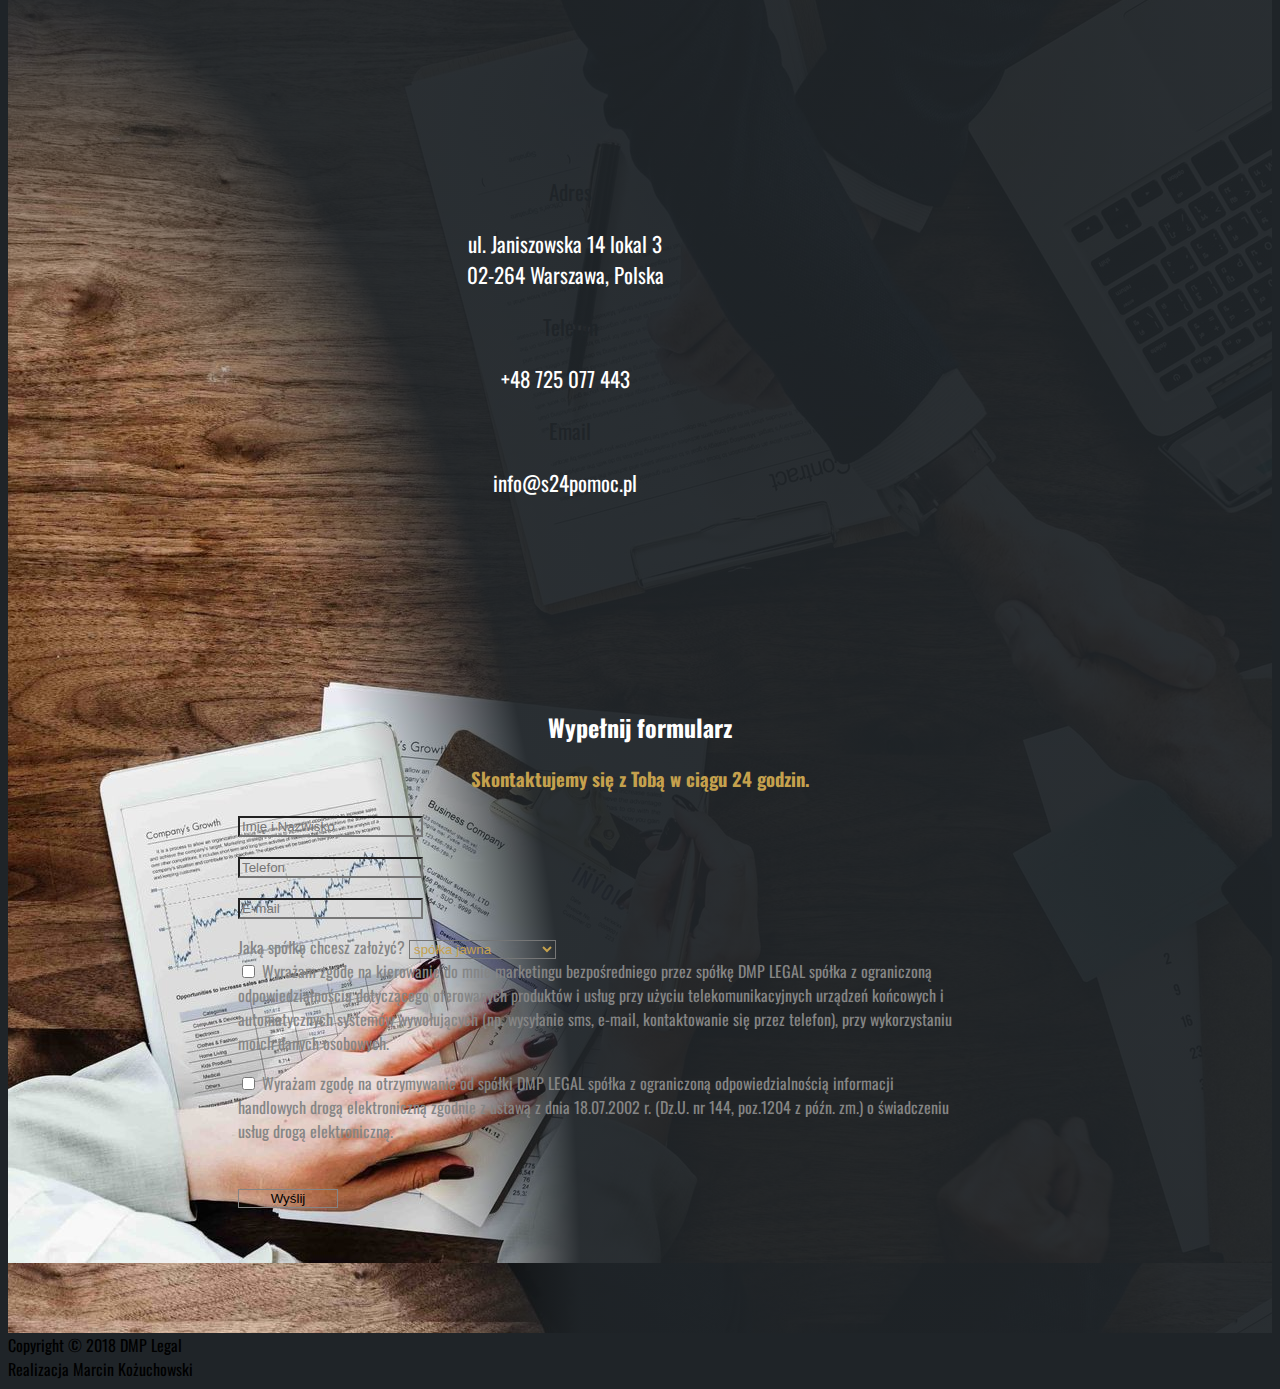
==== commit 8778dda7: "final version" ====
--- a/index.html
+++ b/index.html
@@ -3,21 +3,28 @@
 
 <head>
 
-  <meta charset="utf-8"/>
-  <meta name="viewport" content="width=device-width, initial-scale=1, shrink-to-fit=no"/>
+  <meta charset="utf-8" />
+  <meta name="viewport" content="width=device-width, initial-scale=1, shrink-to-fit=no" />
   <title>S24 Pomoc - Pomoc w założeniu społki w internetowym systemie S24</title>
-  <meta name="description" content=""/>
-  <meta name="keywords" content=""/>
-  <meta name="author" content="Marcin Kożuchowski"/>
-
+  <meta name="description" content="Skorzystaj z pomocy naszych doradców, którzy spotkają się z Tobą osobiście i pomogą Ci zarejestrować Twoją spółkę" />
+  <meta name="keywords" content="S24, S24 Pomoc, zakładanie spółki, jak założyć spółkę, zakładanie spółki przez internet"/>
+  <meta name="author" content="Marcin Kożuchowski" />
+
+  <link rel="apple-touch-icon" sizes="180x180" href="./img/favicon/apple-touch-icon.png">
+  <link rel="icon" type="image/png" sizes="32x32" href="./img/favicon/favicon-32x32.png">
+  <link rel="icon" type="image/png" sizes="16x16" href="./img/favicon/favicon-16x16.png">
+  <link rel="manifest" href="./img/favicon/site.webmanifest">
+  <link rel="mask-icon" href="./img/favicon/safari-pinned-tab.svg" color="#5bbad5">
+  <meta name="msapplication-TileColor" content="#da532c">
+  <meta name="theme-color" content="#ffffff">
   <link rel="stylesheet" href="https://stackpath.bootstrapcdn.com/bootstrap/4.1.3/css/bootstrap.min.css" integrity="sha384-MCw98/SFnGE8fJT3GXwEOngsV7Zt27NXFoaoApmYm81iuXoPkFOJwJ8ERdknLPMO"
-    crossorigin="anonymous"/>
+    crossorigin="anonymous" />
   <link rel="stylesheet" href="https://use.fontawesome.com/releases/v5.5.0/css/all.css" integrity="sha384-B4dIYHKNBt8Bc12p+WXckhzcICo0wtJAoU8YZTY5qE0Id1GSseTk6S+L3BlXeVIU"
-    crossorigin="anonymous"/>
-    <link href="https://fonts.googleapis.com/css?family=Oswald" rel="stylesheet"/>
-  <link rel="stylesheet" type="text/css" href="./styles/style.css"/>
-
-  
+    crossorigin="anonymous" />
+  <link href="https://fonts.googleapis.com/css?family=Oswald" rel="stylesheet" />
+  <link rel="stylesheet" type="text/css" href="./styles/style.css" />
+
+
 </head>
 
 <body>
@@ -32,28 +39,28 @@
       </button>
       <div class="collapse navbar-collapse " id="navbarNav">
         <div class="nav-items-container">
-        <ul class="navbar-nav">
-          <li class="nav-item text-center">
-            <a class="nav-link" href="#service-section">Nasza usługa</a>
-          </li>
-          <li class="nav-item text-center">
-            <a class="nav-link" href="#price-section">Cennik</a>
-          </li>
-          <li class="nav-item text-center">
-            <a class="nav-link" href="#about-section">Dlaczego my?</a>
-          </li>
-          <li class="nav-item text-center">
-            <a class="nav-link" href="#faq-section">FAQ</a>
-          </li>
-          <li class="nav-item text-center">
-            <a class="nav-link" href="#form-section">Kontakt</a>
-          </li>
-        </ul>
-        <span class="navbar-text ml-auto">
+          <ul class="navbar-nav">
+            <li class="nav-item text-center">
+              <a class="nav-link" href="#service-section">Nasza usługa</a>
+            </li>
+            <li class="nav-item text-center">
+              <a class="nav-link" href="#price-section">Cennik</a>
+            </li>
+            <li class="nav-item text-center">
+              <a class="nav-link" href="#about-section">Dlaczego my?</a>
+            </li>
+            <li class="nav-item text-center">
+              <a class="nav-link" href="#faq-section">FAQ</a>
+            </li>
+            <li class="nav-item text-center">
+              <a class="nav-link" href="#form-section">Kontakt</a>
+            </li>
+          </ul>
+          <span class="navbar-text ml-auto">
             <i class="fas fa-phone fa-2x"></i><span>+48 725 077 443</span>
           </span>
-      </div>
-    </div>
+        </div>
+      </div>
     </nav>
   </div>
 
@@ -61,7 +68,7 @@
     <div class="container">
       <div class="hero-text">
         <h1 class="header-one">ZAŁOŻYMY DLA CIEBIE SPÓŁKĘ W 3 DNI</h1>
-        <h3 class="header-three">PROSTO, SZYBKO I OSZCZĘDNIE.</h3>
+        <h3 class="header-three">Prosto, bez notariusza i kolejek</h3>
         <p class="paragraph">Rejestracja spółki to skomplikowany proces, który przysparza wiele problemów. Skorzystaj z
           pomocy naszych
           doradców, którzy spotkają się z Tobą osobiście i pomogą Ci zarejestrować Twoją spółkę</p>
@@ -78,7 +85,6 @@
   <div id="service-section" class="service-section">
     <div class="container service-text text-center">
       <h2 class="header-two">Oferujemy pomoc w rejestracji spółki w internetowym systemie S24.</h2>
-      <h3 class="header-three">Prosto, bez notariusza i kolejek.</h3>
     </div>
     <div class="container">
       <div class="card-deck">
@@ -399,16 +405,16 @@
           <h2 class="header-two">Wypełnij formularz</h2>
           <h3 class="header-three">Skontaktujemy się z Tobą w ciągu 24 godzin.</h3>
         </div>
-        <form name="contact-form" method="POST" onsubmit="return !!(checkName() & checkPhone() & checkEmail())" action="./php files/send_form.php" class="form" id="contact_form">
+        <form name="contact-form" method="POST" onsubmit="return !!(checkName() & checkPhone() & checkEmail() & checkCheckbox1() & checkCheckbox2());" action="./php_files/send_form.php"
+          class="form" id="contact_form">
           <div class="form-group text-input">
-            <input type="text" name="name" class="form-control" id="inputName" placeholder="Imię i Nazwisko"
-              required>
-              <div class="error-container">
+            <input type="text" name="name" class="form-control" id="inputName" placeholder="Imię i Nazwisko" required>
+            <div class="error-container">
               <p id="name-error" class="name-error"></p>
             </div>
           </div>
           <div class="form-group text-input">
-            <input type="tel" name="phone" class="form-control" id="inputPhone" placeholder="Telefon" >
+            <input type="tel" name="phone" class="form-control" id="inputPhone" placeholder="Telefon" required>
             <div class="error-container">
               <p id="phone-error" class="phone-error"></p>
             </div>
@@ -429,24 +435,28 @@
             </select>
           </div>
           <div class="form-check checkbox-container">
-            <input class="form-check-input" name="checkbox1" type="checkbox" value="Wyrażam zgodę na kierowanie do mnie marketingu bezpośredniego przez spółkę DMP LEGAL sp. z o.o." id="check1" required>
-            
-              <label class="form-check-label" for="check1"> Wyrażam zgodę na kierowanie do mnie marketingu
-                bezpośredniego przez spółkę DMP LEGAL spółka z
-                ograniczoną odpowiedzialnością dotyczącego oferowanych produktów i usług przy użyciu
-                telekomunikacyjnych urządzeń końcowych i automatycznych systemów wywołujących (np. wysyłanie sms,
-                e-mail, kontaktowanie się przez telefon), przy wykorzystaniu moich danych osobowych.</label>
-            
+            <input class="form-check-input" name="checkbox1" type="checkbox" value="Wyrażam zgodę na kierowanie do mnie marketingu bezpośredniego przez spółkę DMP LEGAL sp. z o.o."
+              id="check1" required>
+            <label class="form-check-label" for="check1"> Wyrażam zgodę na kierowanie do mnie marketingu
+              bezpośredniego przez spółkę DMP LEGAL spółka z
+              ograniczoną odpowiedzialnością dotyczącego oferowanych produktów i usług przy użyciu
+              telekomunikacyjnych urządzeń końcowych i automatycznych systemów wywołujących (np. wysyłanie sms,
+              e-mail, kontaktowanie się przez telefon), przy wykorzystaniu moich danych osobowych.</label>
+          </div>
+          <div class="error-container">
+            <p id="check-first-error" class="check1-error"></p>
           </div>
           <div class="form-check">
-            <input class="form-check-input" name="checkbox2" type="checkbox" value="Wyrażam zgodę na otrzymywanie informacji handlowych od spółki DMP LEGAL sp. z o.o." id="check2" required>
-            <div class="tooltip-container-second">
-              <label class="form-check-label" for="check2"> Wyrażam zgodę na otrzymywanie od spółki DMP LEGAL spółka z
-                ograniczoną odpowiedzialnością informacji
-                handlowych drogą elektroniczną zgodnie z ustawą z dnia 18.07.2002 r. (Dz.U. nr 144, poz.1204 z późn.
-                zm.) o świadczeniu usług drogą elektroniczną.
-              </label>
-            </div>
+            <input class="form-check-input" name="checkbox2" type="checkbox" value="Wyrażam zgodę na otrzymywanie informacji handlowych od spółki DMP LEGAL sp. z o.o."
+              id="check2" required>
+            <label class="form-check-label" for="check2"> Wyrażam zgodę na otrzymywanie od spółki DMP LEGAL spółka z
+              ograniczoną odpowiedzialnością informacji
+              handlowych drogą elektroniczną zgodnie z ustawą z dnia 18.07.2002 r. (Dz.U. nr 144, poz.1204 z późn.
+              zm.) o świadczeniu usług drogą elektroniczną.
+            </label>
+          </div>
+          <div class="error-container">
+            <p id="check-second-error" class="check2-error"></p>
           </div>
           <div class="button">
             <button type="submit" name="submit" id="sendBtn" class="btn btn-primary float-right" value="Wyślij">Wyślij</button>
@@ -466,8 +476,8 @@
     crossorigin="anonymous"></script>
   <script src="https://stackpath.bootstrapcdn.com/bootstrap/4.1.3/js/bootstrap.min.js" integrity="sha384-ChfqqxuZUCnJSK3+MXmPNIyE6ZbWh2IMqE241rYiqJxyMiZ6OW/JmZQ5stwEULTy"
     crossorigin="anonymous"></script>
-    <script src="./js files/navbar.js"></script>
-    <script src="./js files/form.js"></script>
+  <script src="./js_files/navbar.js"></script>
+  <script src="./js_files/form.js"></script>
 </body>
 
 
